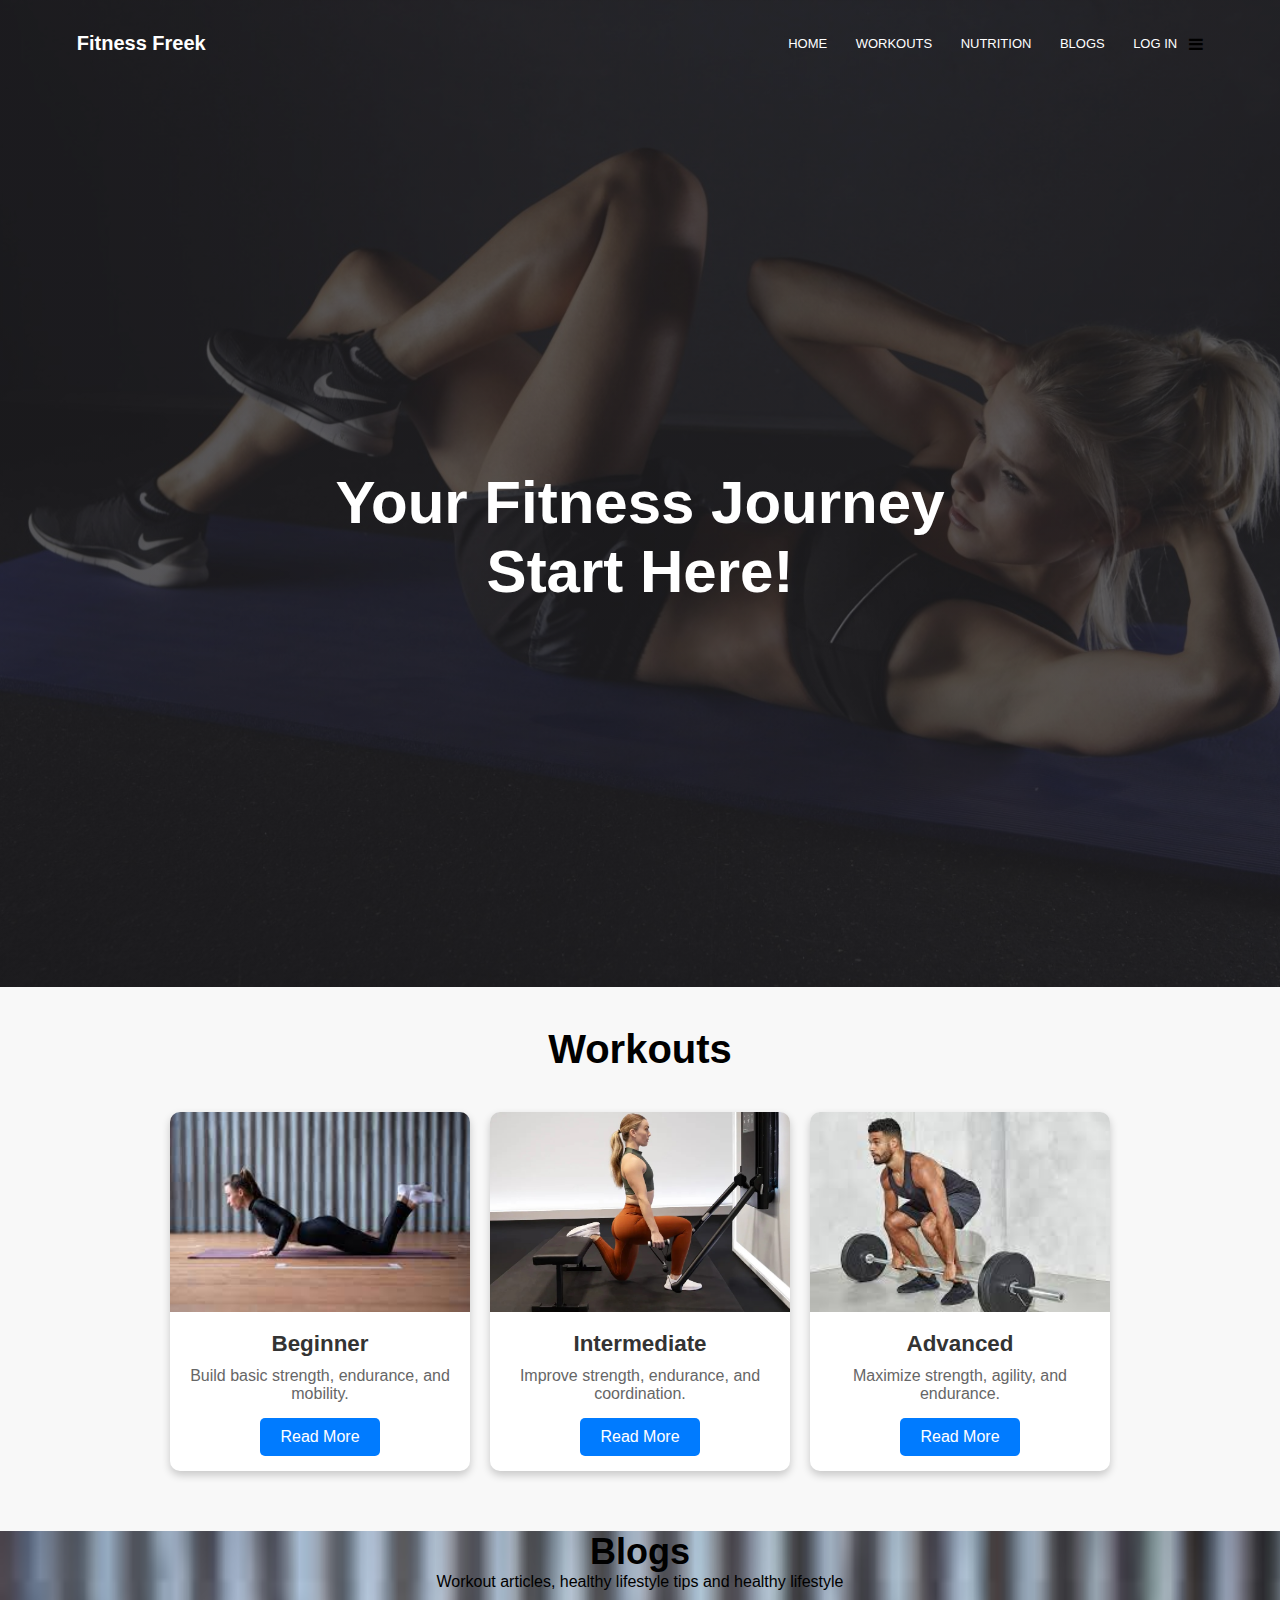
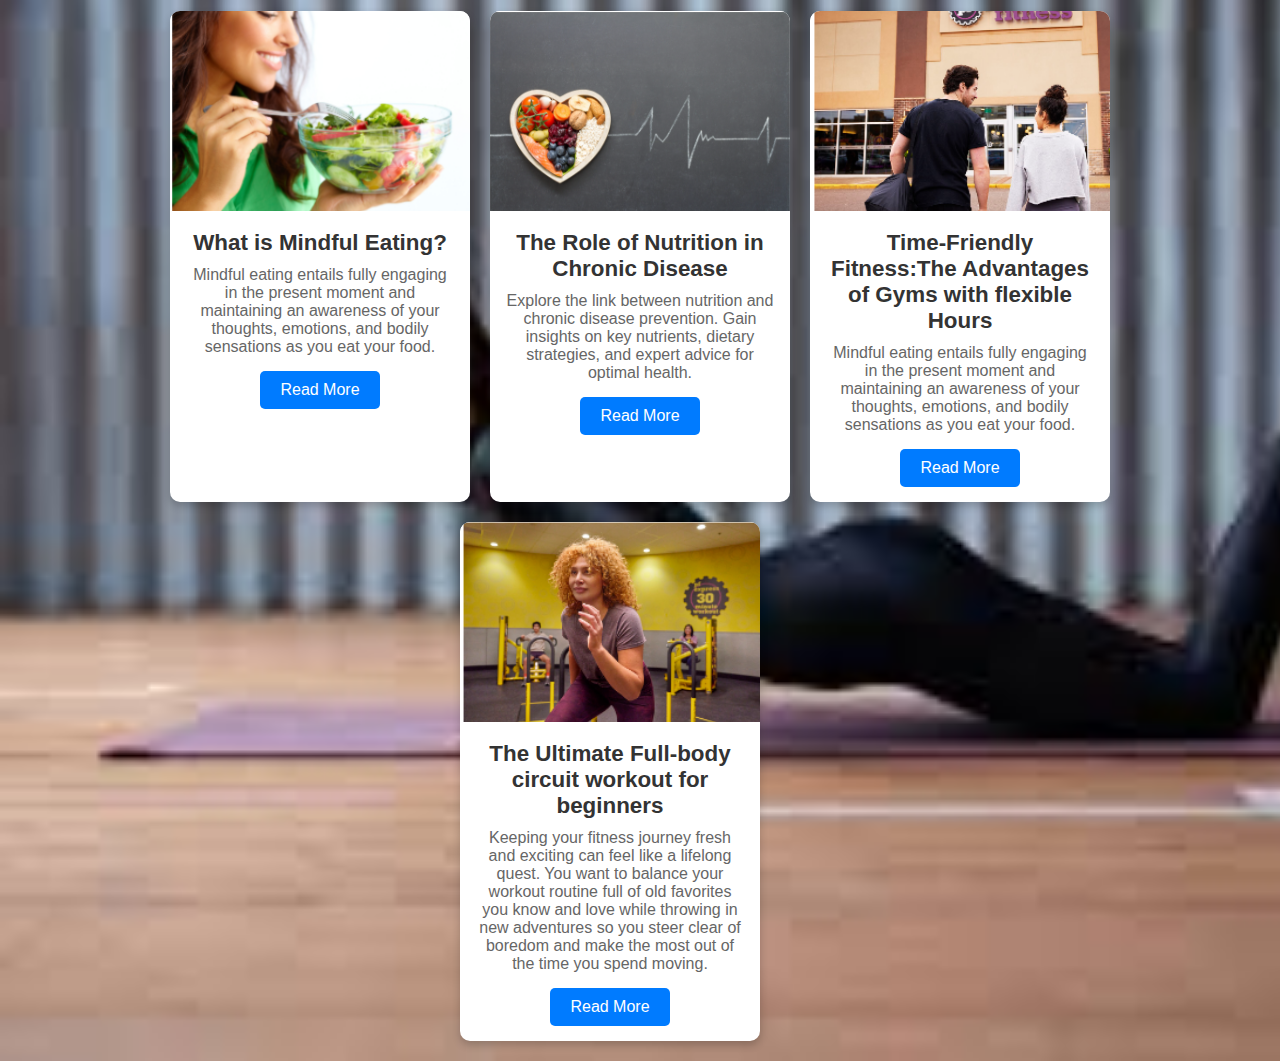
==== index.html @ eb9d3318 "first commit" ====
<!DOCTYPE html>
<html lang="en">
<head>
    <meta charset="UTF-8">
    <meta name="viewport" content="width=device-width, initial-scale=1.0">
    <title>Navigation Bar</title>
    <link rel="stylesheet" href="styles.css">
    <link rel="stylesheet" href="https://cdnjs.cloudflare.com/ajax/libs/font-awesome/6.4.2/css/all.min.css">
    <link rel="https://cdn.jsdelivr.net/npm/@fortawesome/fontawesome-free@6.6.0/css/fontawesome.min.css"></link>
    <link rel="stylesheet" href="https://stackpath.bootstrapcdn.com/font-awesome/4.7.0/css/font-awesome.min.css">
</head>
<body>
  <section class="header">
    <nav>
      <div class="logo">
        <a href="#">Fitness Freek</a>
      </div>
      <div class="nav-links" id="navLinks">
        <i class="fa fa-times" onclick="hideMenu()"></i>
        <ul>
          <li><a href="#">HOME</a></li>
          <li><a href="#">WORKOUTS</a></li>
          <li><a href="#">NUTRITION</a></li>    
          <li><a href="#">BLOGS</a></li>
          <li><a href="#">LOG IN</a></li>
        </ul>
      </div>
      <i class="fa fa-bars" onclick="showMenu()"></i>
    </nav>
 
  <div class="text-box">
    <h1>Your Fitness Journey<br>Start Here!</h1>
  </div>
</section>


<!-- Workout -->
<section class="title">
  <h1>Workouts</h1>
  <div class="row">
    
    <div class="card">
      <img src="Images/bb.jpg" alt="Beginner Workout">
      <div class="card-content">
        <h4>Beginner</h4>
        <p>Build basic strength, endurance, and mobility.</p>
        <a href="#" class="btn">Read More</a>
      </div>
    </div>

    <div class="card">
      <img src="Images/nbb.jpg" alt="Intermediate Workout">
      <div class="card-content">
        <h4>Intermediate</h4>
        <p>Improve strength, endurance, and coordination.</p>
        <a href="#" class="btn">Read More</a>
      </div>
    </div>

    <div class="card">
      <img src="Images/bb3.jpg" alt="Advanced Workout">
      <div class="card-content">
        <h4>Advanced</h4>
        <p>Maximize strength, agility, and endurance.</p>
        <a href="#" class="btn">Read More</a>
      </div>
    </div>

  </div>
</section>

<!-- <section class="nutrition">
  <div class="row1">
    <div class="col1">
      <h1>Nutrition</h1><br>
      <p>Nutrition Suggestions as per your workouts</p>
    </div>
  </div>
<div class="dietch">
  <p>Fitness Nutrition Plans</p><br>
  <h1>let's get fit and healthy together</h1>

</div>
</section> -->



<section class="blog">
  <div class="row2">
    <div class="col2">
      <h1>Blogs</h1>
      <p>Workout articles, healthy lifestyle tips and healthy lifestyle</p>
    </div>
  </div>
  <div class="row">
    
    <div class="card">
      <img src="Images/bbg1.PNG" alt="">
      <div class="card-content">
        <h4>What is Mindful Eating?</h4>
        <p>Mindful eating entails fully engaging in the present moment and maintaining an awareness of your thoughts, emotions, and bodily sensations as you eat your food.</p>
        <a href="#" class="btn">Read More</a>
      </div>
    </div>
    
      <div class="card">
        <img src="Images/bbg2.PNG" alt="">
        <div class="card-content">
          <h4>The Role of Nutrition in Chronic Disease</h4>
          <p>Explore the link between nutrition and chronic disease prevention. Gain insights on key nutrients, dietary strategies, and expert advice for optimal health.</p>
          <a href="#" class="btn">Read More</a>
        </div>
      </div>

    
        <div class="card">
          <img src="Images/bbg3.PNG" alt="">
          <div class="card-content">
            <h4>Time-Friendly Fitness:The Advantages of Gyms with flexible Hours</h4>
            <p>Mindful eating entails fully engaging in the present moment and maintaining an awareness of your thoughts, emotions, and bodily sensations as you eat your food.</p>
            <a href="#" class="btn">Read More</a>
          </div>
        </div>
       
          <div class="card">
            <img src="Images/bbg4.PNG" alt="">
            <div class="card-content">
              <h4>The Ultimate Full-body circuit workout for beginners</h4>
              <p>Keeping your fitness journey fresh and exciting can feel like a lifelong quest. You want to balance your workout routine full of old favorites you know and love while throwing in new adventures so you steer clear of boredom and make the most out of the time you spend moving.</p>
              <a href="#" class="btn">Read More</a>
            </div>
          </div>
          <div class="row">
    
            <!-- <div class="card">
              <img src="Images/bbg1.PNG" alt="">
              <div class="card-content">
                <h4>What is Mindful Eating?</h4>
                <p>Mindful eating entails fully engaging in the present moment and maintaining an awareness of your thoughts, emotions, and bodily sensations as you eat your food.</p>
                <a href="#" class="btn">Read More</a>
              </div>
            </div>
            <div class="row">
    
              <div class="card">
                <img src="Images/bbg1.PNG" alt="">
                <div class="card-content">
                  <h4>What is Mindful Eating?</h4>
                  <p>Mindful eating entails fully engaging in the present moment and maintaining an awareness of your thoughts, emotions, and bodily sensations as you eat your food.</p>
                  <a href="#" class="btn">Read More</a>
                </div>
              </div>
              <div class="row">
    
                <div class="card">
                  <img src="Images/bbg1.PNG" alt="">
                  <div class="card-content">
                    <h4>What is Mindful Eating?</h4>
                    <p>Mindful eating entails fully engaging in the present moment and maintaining an awareness of your thoughts, emotions, and bodily sensations as you eat your food.</p>
                    <a href="#" class="btn">Read More</a>
                  </div>
                </div> -->


</section>

<script>
  var navLinks= document.getElementById("navLinks");
  function showMenu()
  {
    navLinks.style.right="0";

  }
  function hideMenu()
  {
    navLinks.style.right="-200px";
    
  }
</script>
</body>
</html>
---- styles.css ----
* {
  margin: 0;
  padding: 0;
  box-sizing: border-box;
  
}

.header {
  min-height: 100vh;
  width: 100%;
  background-image: linear-gradient(rgba(36, 35, 39, 0.7), rgba(36, 35, 39, 0.7)), url("fitness.jpg");
  background-position: center;
  background-size: cover;
  position: relative;
}

nav {
  display: flex;
  padding: 2% 6%;
  justify-content: space-between;
  align-items: center;
}

.nav-img {
  width: 150px;
}

.nav-links {
  flex: 1;
  text-align: right;
  transition:1s;
}

.nav-links ul {
  list-style: none;
}

.nav-links ul li {
  display: inline-block;
  padding: 8px 12px;
  position: relative;
}

.nav-links ul li a {
  color: #fff;
  text-decoration: none;
  font-size: 13px;
}
.nav-links ul li::after{
  content: '';
  width:0%;
  height:2px;
  background: #fff;
  display: block;
  margin:auto;
  transition:0.5s;

}
.nav-links ul li:hover::after{
  width:100%;
  transition:0.5s;
}

nav .logo a {
  color: #fff;
  text-decoration: none;
  font-size: 20px;
  font-weight: bold;
}
.text-box {
  display: flex;
  flex-direction: column;
  justify-content: center;
  align-items: center;
  height: 100vh; /* Full viewport height */
  color: #fff;
  text-align: center;
}

.text-box h1 {
  font-size: 60px;
}

.nav-links .fa-times {
  display: none;
}
.nav-links .fa-bars {
  display: none;
}
/* workouts */
.title{
  width:80%;
  margin:auto;
  text-align:center;
  padding-top:100px;

}

h1{
  font-size:36px;
  font-weight: 600;
}
/* General Styling */
body {
  font-family: Arial, sans-serif;
  margin: 0;
  padding: 0;
  background-color: #f8f8f8;
}

/* Title Section */
.title {
  text-align: center;
  padding: 40px 20px;
  /* background: linear-gradient(to right, #007bff, #00c6ff); */
  color:black;
}

.title h1 {
  font-size: 2.5rem;
  margin-bottom: 20px;
}

/* Workout Cards Row */
.row {
  display: flex;
  justify-content: center;
  gap: 20px;
  flex-wrap: wrap;
  padding: 20px;
}

/* Individual Card Styling */
.card {
  background: white;
  border-radius: 10px;
  overflow: hidden;
  width: 300px;
  box-shadow: 0 4px 8px rgba(0, 0, 0, 0.2);
  transition: transform 0.3s ease-in-out;
}

.card:hover {
  transform: scale(1.05);
}

.card img {
  width: 100%;
  height: 200px;
  object-fit: cover;
}

.card-content {
  padding: 15px;
  text-align: center;
}

.card-content h4 {
  font-size: 1.4rem;
  margin-bottom: 10px;
  color: #333;
}

.card-content p {
  font-size: 1rem;
  color: #666;
  margin-bottom: 15px;
}

/* Button Styling */
.btn {
  display: inline-block;
  padding: 10px 20px;
  background: #007bff;
  color: white;
  text-decoration: none;
  border-radius: 5px;
  font-size: 1rem;
  transition: background 0.3s ease;
}

.btn:hover {
  background: #0056b3;
}


.nutrition {
  text-align: center; /* Centers all text inside */
}

.v {
  display: flex;
  justify-content: center; /* Centers horizontally */
  align-items: center; /* Centers vertically if needed */
  flex-direction: column; /* Ensures text appears in the next line */
}
.blog{
  text-align:center;
  background-image:url("Images/bb.jpg");
  background-size: cover;
}



@media(max-width:700px)
{
  .text-box h1 {
    font-size: 25px;
  }
  .nav-links ul li{
    display: block;
  }
  .nav-links{
    position: absolute;
    background: #383434;
    height:100vh;
    width:200px;
    top:0;
    right:-200px;
    text-align:left;
    z-index: 2;
  }
    nav .fa {
      display: block;
      color:#fff;
      margin:10px;
      font-size:22px;
      cursor:pointer;
    }
    .nav-links ul{
      padding: 30px;
    }

  .fa-times {
    color: #fff;
    font-size: 22px;
    cursor: pointer;
    position: absolute;
    right: 20px;
    top: 20px;
    z-index: 3;
}

.nav-links .fa-times {
    display: block;
}
}
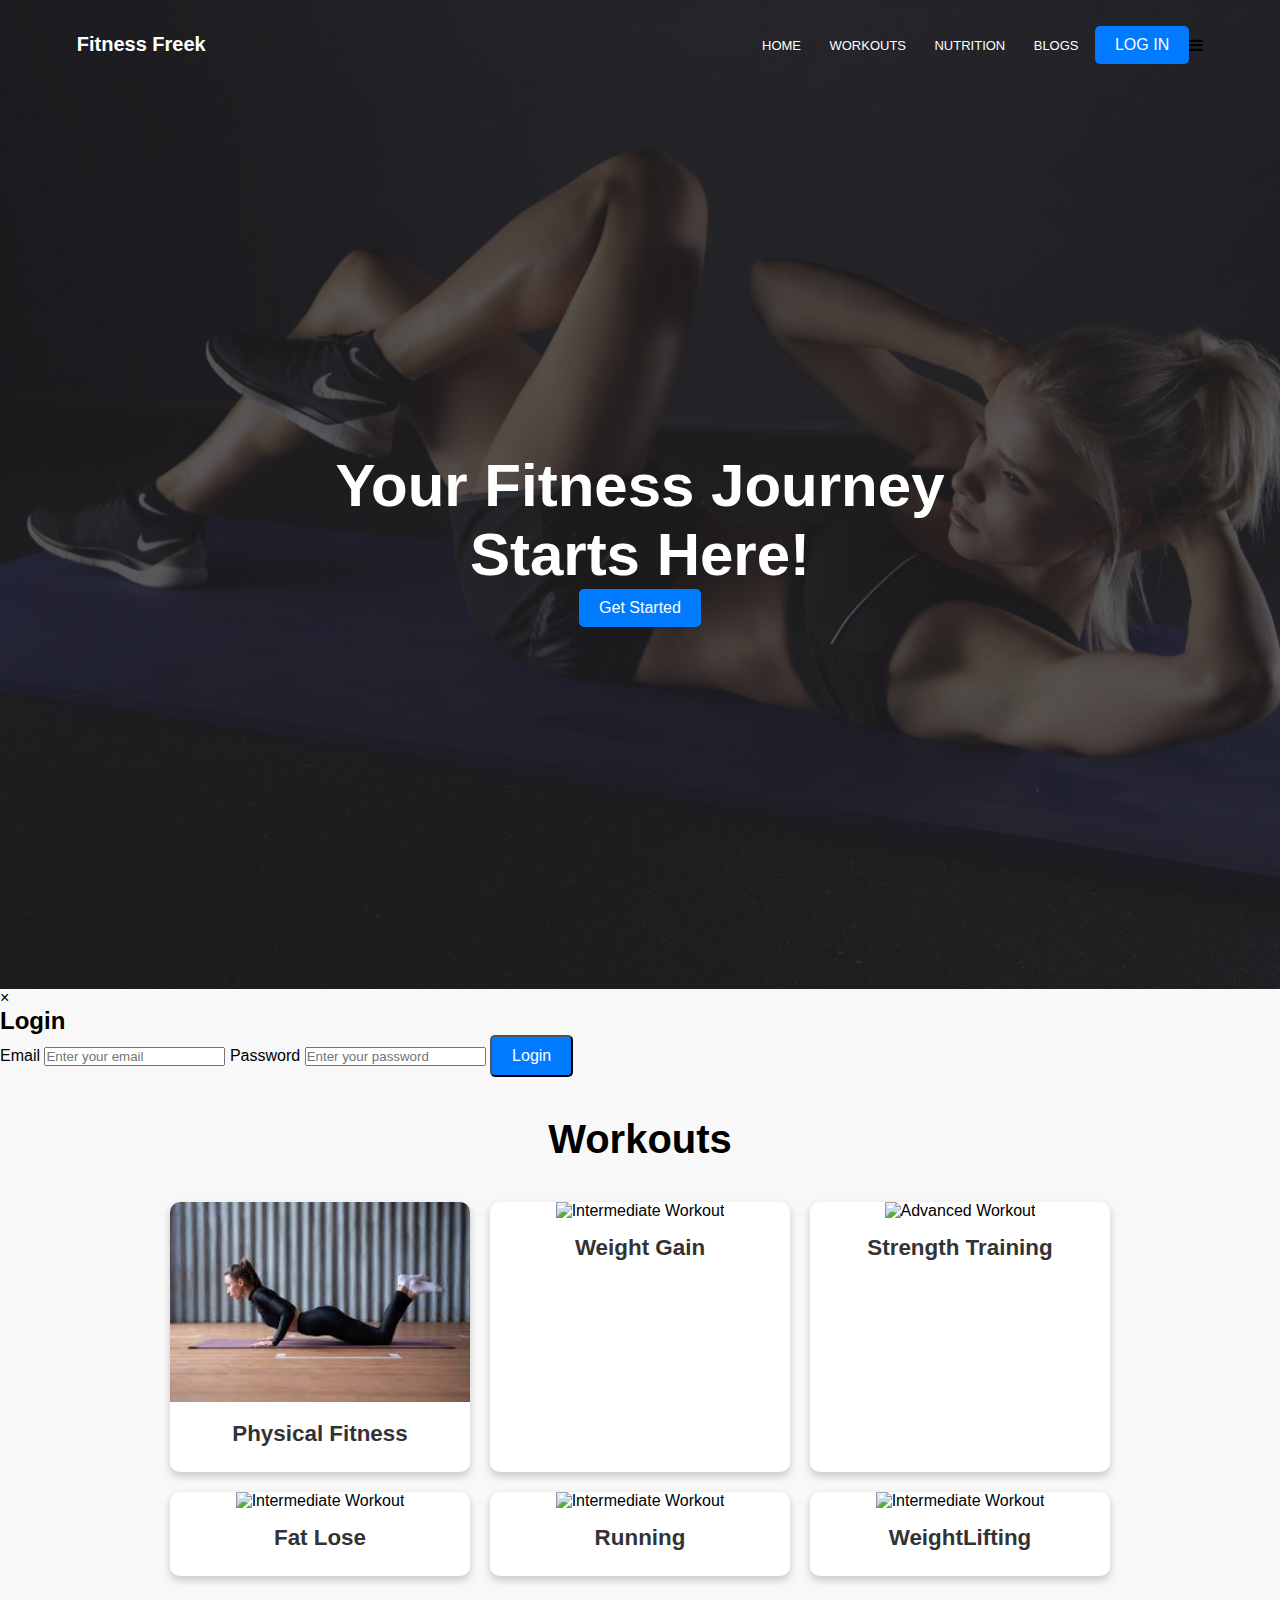
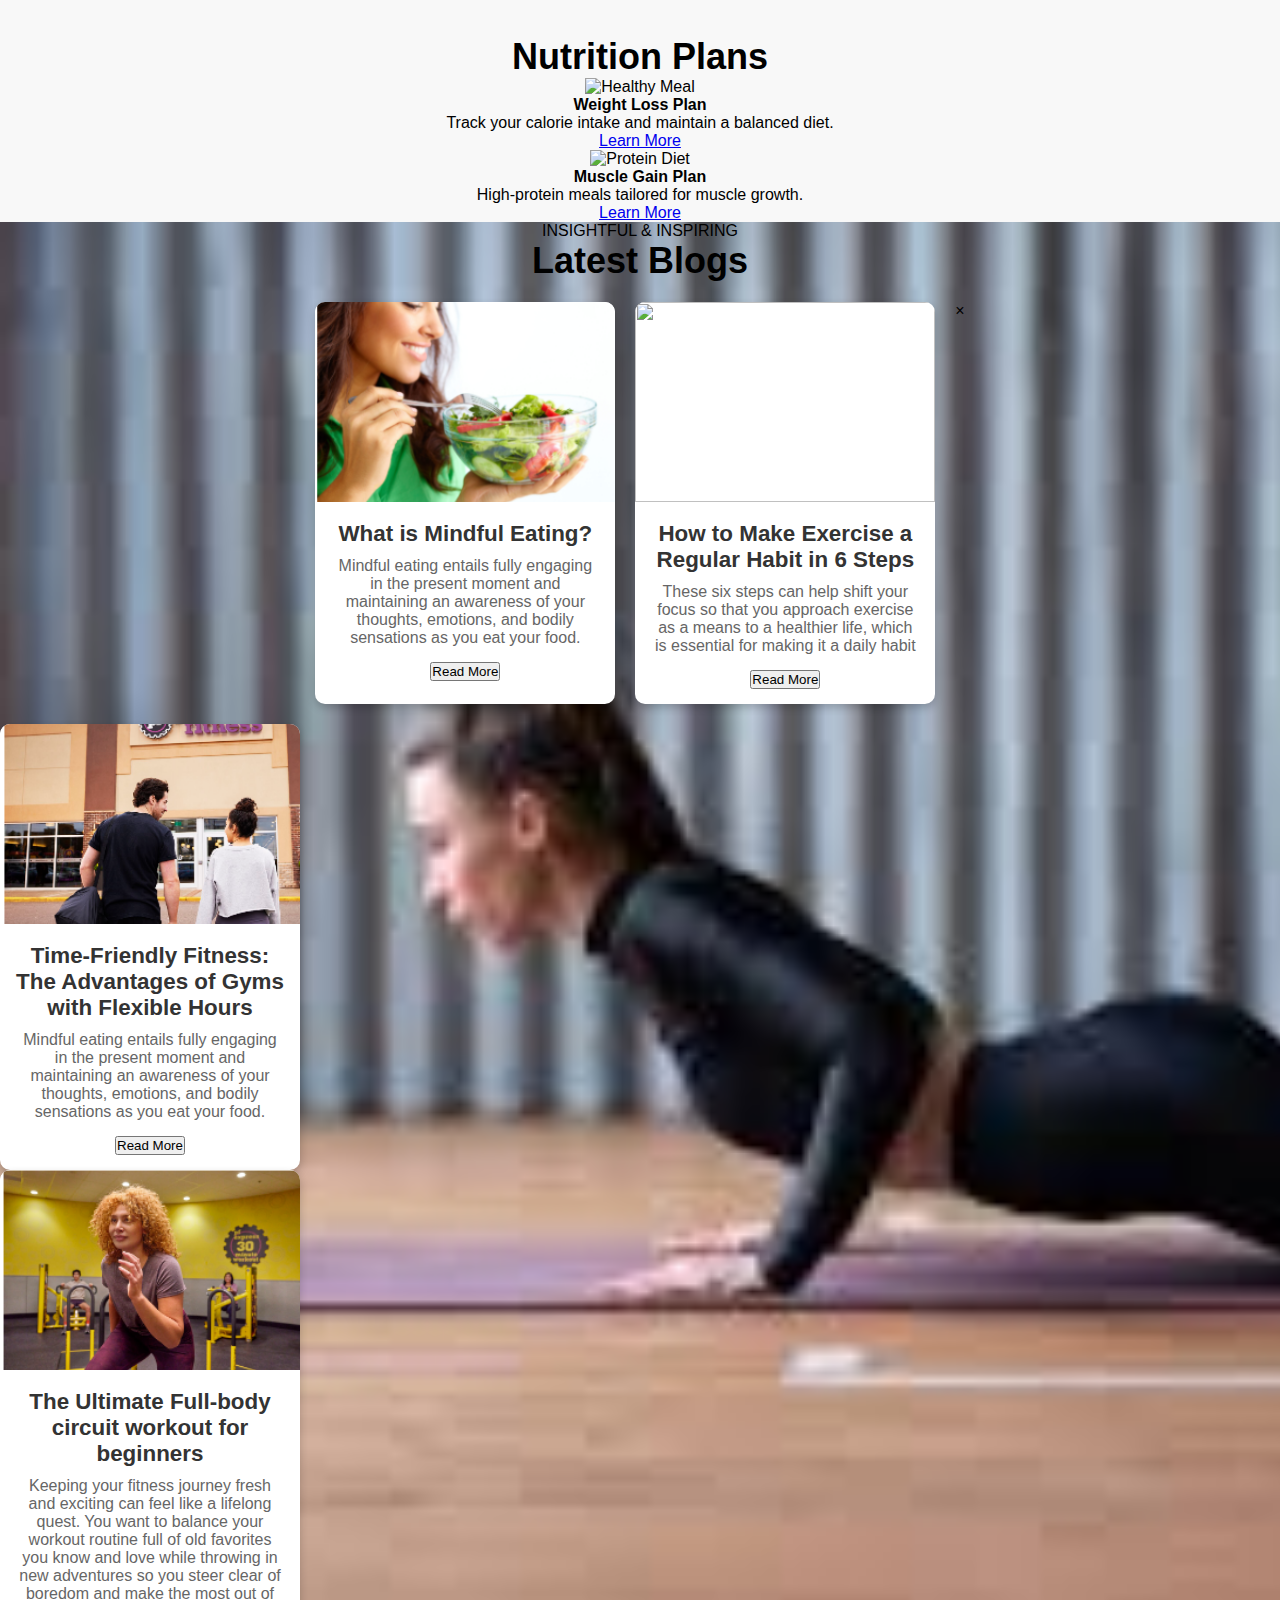
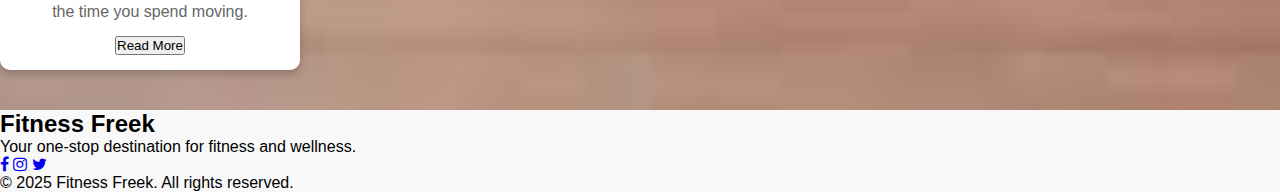
==== commit f7a2f62b: "Update index.html" ====
--- a/index.html
+++ b/index.html
@@ -3,8 +3,9 @@
 <head>
     <meta charset="UTF-8">
     <meta name="viewport" content="width=device-width, initial-scale=1.0">
-    <title>Navigation Bar</title>
+    <title>Fitness Freak</title>
     <link rel="stylesheet" href="styles.css">
+    <script src="myscripts.js"></script>
     <link rel="stylesheet" href="https://cdnjs.cloudflare.com/ajax/libs/font-awesome/6.4.2/css/all.min.css">
     <link rel="https://cdn.jsdelivr.net/npm/@fortawesome/fontawesome-free@6.6.0/css/fontawesome.min.css"></link>
     <link rel="stylesheet" href="https://stackpath.bootstrapcdn.com/font-awesome/4.7.0/css/font-awesome.min.css">
@@ -18,164 +19,273 @@
       <div class="nav-links" id="navLinks">
         <i class="fa fa-times" onclick="hideMenu()"></i>
         <ul>
-          <li><a href="#">HOME</a></li>
+          <li><a href="#">HOME</a></li> 
           <li><a href="#">WORKOUTS</a></li>
           <li><a href="#">NUTRITION</a></li>    
           <li><a href="#">BLOGS</a></li>
-          <li><a href="#">LOG IN</a></li>
+          <a href="#" class="btn" onclick="showLoginForm()">LOG IN</a>
         </ul>
       </div>
       <i class="fa fa-bars" onclick="showMenu()"></i>
     </nav>
- 
-  <div class="text-box">
-    <h1>Your Fitness Journey<br>Start Here!</h1>
-  </div>
-</section>
+    <div class="text-box">
+      <h1>Your Fitness Journey<br>Starts Here!</h1>
+      <a href="#" class="btn" onclick="showLoginForm()">Get Started</a>
+    </div>
+  </section>
+
+  <!-- Login Form (Initially Hidden) -->
+  <div id="loginForm" class="login-form">
+      <div class="login-container">
+          <span class="close-btn" onclick="closeLoginForm()">&times;</span>
+          <h2>Login</h2>
+          <form>
+              <label for="email">Email</label>
+              <input type="email" id="email" placeholder="Enter your email" required>
+              
+              <label for="password">Password</label>
+              <input type="password" id="password" placeholder="Enter your password" required>
+              
+              <button type="submit" class="btn">Login</button>
+          </form>
+      </div>
+  </div>
+
+  <script>
+    // Show Login Form
+    function showLoginForm() {
+        document.getElementById("loginForm").style.display = "flex";
+    }
+
+    // Close Login Form
+    function closeLoginForm() {
+        document.getElementById("loginForm").style.display = "none";
+    }
+  </script>
+
+<script>
+  var navLinks = document.getElementById("navLinks");
+
+  function showMenu() {
+      navLinks.style.right = "0";
+  }
+
+  function hideMenu() {
+      navLinks.style.right = "-200px";
+  }
+</script>
+
+
 
 
 <!-- Workout -->
 <section class="title">
+  <div class="coll">
   <h1>Workouts</h1>
+</div>
   <div class="row">
     
     <div class="card">
       <img src="Images/bb.jpg" alt="Beginner Workout">
       <div class="card-content">
-        <h4>Beginner</h4>
-        <p>Build basic strength, endurance, and mobility.</p>
-        <a href="#" class="btn">Read More</a>
-      </div>
-    </div>
-
-    <div class="card">
-      <img src="Images/nbb.jpg" alt="Intermediate Workout">
-      <div class="card-content">
-        <h4>Intermediate</h4>
-        <p>Improve strength, endurance, and coordination.</p>
-        <a href="#" class="btn">Read More</a>
-      </div>
-    </div>
-
-    <div class="card">
-      <img src="Images/bb3.jpg" alt="Advanced Workout">
-      <div class="card-content">
-        <h4>Advanced</h4>
-        <p>Maximize strength, agility, and endurance.</p>
-        <a href="#" class="btn">Read More</a>
+        <h4>Physical Fitness</h4>
+   <!-- <p>Build basic strength, endurance, and mobility.</p> -->
+        <!-- <a href="#" class="btn">Read More</a> -->
+      </div>
+    </div>
+
+    <div class="card">
+      <img src="Images/gn.jpg" alt="Intermediate Workout">
+      <div class="card-content">
+        <h4>Weight Gain</h4>
+      </div>
+    </div>
+
+    <div class="card">
+      <img src="Images/str.jpg" alt="Advanced Workout">
+      <div class="card-content">
+        <h4>Strength Training</h4>
+       
+      </div>
+    </div>
+    <div class="card">
+      <img src="Images/loos.jpg" alt="Intermediate Workout">
+      <div class="card-content">
+        <h4>Fat Lose</h4>
+        
+      </div>
+    </div>
+    <div class="card">
+      <img src="Images/runn.jpg" alt="Intermediate Workout">
+      <div class="card-content">
+        <h4>Running</h4>
+       
+      </div>
+    </div>
+    <div class="card">
+      <img src="Images/wht.jpg" alt="Intermediate Workout">
+      <div class="card-content">
+        <h4>WeightLifting</h4>
       </div>
     </div>
 
   </div>
 </section>
-
-<!-- <section class="nutrition">
-  <div class="row1">
-    <div class="col1">
-      <h1>Nutrition</h1><br>
-      <p>Nutrition Suggestions as per your workouts</p>
-    </div>
-  </div>
-<div class="dietch">
-  <p>Fitness Nutrition Plans</p><br>
-  <h1>let's get fit and healthy together</h1>
-
-</div>
-</section> -->
-
-
-
+<!-- Nutrition -->
+<section class="nutrition">
+  <h1>Nutrition Plans</h1>
+  <div class="nutrition-content">
+      <div class="nutrition-card">
+          <img src="Images/kkt.webp" alt="Healthy Meal">
+          <div class="nutrition-card-content">
+              <h4>Weight Loss Plan</h4>
+              <p>Track your calorie intake and maintain a balanced diet.</p>
+              <a href="#" class="nutrition-btn">Learn More</a>
+          </div>
+      </div>
+
+      <div class="nutrition-card">
+          <img src="Images/proy.jpg" alt="Protein Diet">
+          <div class="nutrition-card-content">
+              <h4>Muscle Gain Plan</h4>
+              <p>High-protein meals tailored for muscle growth.</p>
+              <a href="#" class="nutrition-btn">Learn More</a>
+          </div>
+      </div>
+  </div>
+</section>
+
+
+<!-- Blogs -->
 <section class="blog">
   <div class="row2">
     <div class="col2">
-      <h1>Blogs</h1>
-      <p>Workout articles, healthy lifestyle tips and healthy lifestyle</p>
+      <p>INSIGHTFUL & INSPIRING</p>
+      <h1> Latest Blogs</h1>
+     
     </div>
   </div>
   <div class="row">
     
-    <div class="card">
-      <img src="Images/bbg1.PNG" alt="">
-      <div class="card-content">
-        <h4>What is Mindful Eating?</h4>
-        <p>Mindful eating entails fully engaging in the present moment and maintaining an awareness of your thoughts, emotions, and bodily sensations as you eat your food.</p>
-        <a href="#" class="btn">Read More</a>
-      </div>
-    </div>
-    
-      <div class="card">
-        <img src="Images/bbg2.PNG" alt="">
-        <div class="card-content">
-          <h4>The Role of Nutrition in Chronic Disease</h4>
-          <p>Explore the link between nutrition and chronic disease prevention. Gain insights on key nutrients, dietary strategies, and expert advice for optimal health.</p>
-          <a href="#" class="btn">Read More</a>
-        </div>
-      </div>
-
-    
-        <div class="card">
-          <img src="Images/bbg3.PNG" alt="">
-          <div class="card-content">
-            <h4>Time-Friendly Fitness:The Advantages of Gyms with flexible Hours</h4>
-            <p>Mindful eating entails fully engaging in the present moment and maintaining an awareness of your thoughts, emotions, and bodily sensations as you eat your food.</p>
-            <a href="#" class="btn">Read More</a>
-          </div>
-        </div>
+   <!-- Card Section -->
+<div class="card">
+  <img src="Images/bbg1.PNG" alt="">
+  <div class="card-content">
+    <h4>What is Mindful Eating?</h4>
+    <p>Mindful eating entails fully engaging in the present moment and maintaining an awareness of your thoughts, emotions, and bodily sensations as you eat your food.</p>
+    <button onclick="openForm('Mindful Eating ', 
+    `The primary distinction between mindful eating and dieting is that the former focuses on the quality of your eating experience, while the latter centers around restricting certain food groups or counting calories.
+
+    Mindful eating is not a custom weight loss plan; instead, it promotes a healthy and balanced relationship with food, free from guilt or deprivation.
+
+    Benefits of Mindful Eating:
+    - Improved digestion
+    - Better management of emotional eating
+    - Increased satisfaction from meals
+    - Reduced binge eating
+    - Improved weight management
+    - Enhanced mental and emotional well-being
+
+    By practicing mindful eating, you’ll be able to enjoy your food more and establish a nurturing, sustainable approach to nourishment.
+
+    Principles of Mindful Eating:
+    1. Cultivate the Right Space: Design a space that promotes relaxation and focus during mealtimes, such as setting the table with attractive dinnerware, lighting candles, or playing soft background music.
+    
+    2. Listen to Your Body: One of the core principles of mindful eating is tuning in to your body’s natural signals for hunger and satiety. By paying close attention to these cues, you can avoid overeating and develop a healthier relationship with food.
+    `)">
+      Read More
+    </button>  </div>
+</div>
+
+<!-- Another Card -->
+<!-- Card -->
+<div class="card">
+  <img src="Images/yuu.jpg" alt="">
+  <div class="card-content">
+    <h4>How to Make Exercise a Regular Habit in 6 Steps</h4>
+    <p>These six steps can help shift your focus so that you approach exercise as a means to a healthier life, which is essential for making it a daily habit</p>
+    <button onclick="openForm('6 Steps ', 
+    `1.Treat yourself: Give yourself a small nonfood-related reward after completing a workout, doing all of the workouts you scheduled for yourself in a week or when you hit a goal.
+    2.Schedule your workouts: If you live by your appointment calendar, it may sometimes feel as though your schedule takes over your life and limits the amount of time available for a workout.
+    3.Set a learning goal: There are two primary types of goals: outcome and learning. Outcome goals focus on the end result of performing a task, such as completing a marathon. Learning goals, however, focus on the process or steps required to achieve an outcome, such as learning how to exercise with a kettlebell.
+    4.Change your mindset: Refocus your outcome goals to focus on quality of life rather than trying to achieve some media-defined appearance. 
+    5.Develop a journaling practice: Use a journal to track your progress and record how you feel after you exercise. This doesn’t require lugging a journal with you to the gym for every workout—you could simply use the notes app on your phone to record a few brief statements about how the workout made you feel.
+    6.Find a workout buddy: Enlisting a friend or family member to be a workout partner can give you someone to exercise with, which helps the time pass more quickly.
+    `)">
+      Read More
+    </button>
+  </div>
+</div>
+
+
+<!-- Popup Form -->
+<div id="popupForm" class="form-popup">
+  <div class="form-container">
+    <span class="close-btn" onclick="closeForm()">&times;</span>
+    <h2 id="popup-title"></h2>
+    <p id="popup-description"></p>
+  </div>
+</div>
+</div>
+
+
+<div class="card">
+  <img src="Images/bbg3.PNG" alt="Fitness Gym">
+  <div class="card-content">
+    <h4>Time-Friendly Fitness: The Advantages of Gyms with Flexible Hours</h4>
+    <p>Mindful eating entails fully engaging in the present moment and maintaining an awareness of your thoughts, emotions, and bodily sensations as you eat your food.</p>
+    <button onclick="openForm(`Finding time for physical activity in today is fast-paced world can be challenging. We totally get it. Juggling work, childcare, and social obligations often leaves little room for regular exercise.
+
+    That is why finding a gym that can fit your busy schedule is so important when trying to make time to work out! Flexible-hour fitness centers provide the same benefits as traditional gyms but offer the freedom to work out whenever it suits your schedule.
+    
+    Joining a gym can create a lifestyle that works for you—making your needs a priority. Find a local club with flexible hours for all schedules.
+    
+    `)">
+      Read More
+    </button>
+  </div>
+</div>
+
+
+
+
        
           <div class="card">
             <img src="Images/bbg4.PNG" alt="">
             <div class="card-content">
               <h4>The Ultimate Full-body circuit workout for beginners</h4>
               <p>Keeping your fitness journey fresh and exciting can feel like a lifelong quest. You want to balance your workout routine full of old favorites you know and love while throwing in new adventures so you steer clear of boredom and make the most out of the time you spend moving.</p>
-              <a href="#" class="btn">Read More</a>
+              <button onclick="openForm(`Keeping your fitness journey fresh and exciting can feel like a lifelong quest. You want to balance your workout routine full of old favorites you know and love while throwing in new adventures so you steer clear of boredom and make the most out of the time you spend moving.
+              One of our favorite ways to bust out of a workout rut is by mixing in some circuit training. If you’re a beginner—or just looking to add something new to your routine—circuit workouts are a dynamic and efficient workout style that combines strength and cardio exercises, making it ideal for a lot of diverse groups. Read on to rediscover the forgotten fun of circuit workouts or learn about circuit training workouts for the first time.
+              `)">
+                Read More
+              </button>
+              
             </div>
           </div>
           <div class="row">
-    
-            <!-- <div class="card">
-              <img src="Images/bbg1.PNG" alt="">
-              <div class="card-content">
-                <h4>What is Mindful Eating?</h4>
-                <p>Mindful eating entails fully engaging in the present moment and maintaining an awareness of your thoughts, emotions, and bodily sensations as you eat your food.</p>
-                <a href="#" class="btn">Read More</a>
-              </div>
-            </div>
-            <div class="row">
-    
-              <div class="card">
-                <img src="Images/bbg1.PNG" alt="">
-                <div class="card-content">
-                  <h4>What is Mindful Eating?</h4>
-                  <p>Mindful eating entails fully engaging in the present moment and maintaining an awareness of your thoughts, emotions, and bodily sensations as you eat your food.</p>
-                  <a href="#" class="btn">Read More</a>
-                </div>
-              </div>
-              <div class="row">
-    
-                <div class="card">
-                  <img src="Images/bbg1.PNG" alt="">
-                  <div class="card-content">
-                    <h4>What is Mindful Eating?</h4>
-                    <p>Mindful eating entails fully engaging in the present moment and maintaining an awareness of your thoughts, emotions, and bodily sensations as you eat your food.</p>
-                    <a href="#" class="btn">Read More</a>
-                  </div>
-                </div> -->
-
 
 </section>
-
-<script>
-  var navLinks= document.getElementById("navLinks");
-  function showMenu()
-  {
-    navLinks.style.right="0";
-
-  }
-  function hideMenu()
-  {
-    navLinks.style.right="-200px";
-    
-  }
-</script>
+<!-- Footer Section -->
+<footer class="footer">
+  <div class="container">
+      <div class="footer-content">
+          <h2>Fitness Freek</h2>
+          <p>Your one-stop destination for fitness and wellness.</p>
+          <div class="social-icons">
+              <a href="#"><i class="fa fa-facebook"></i></a>
+              <a href="#"><i class="fa fa-instagram"></i></a>
+              <a href="#"><i class="fa fa-twitter"></i></a>
+          </div>
+      </div>
+      <div class="footer-links">
+          
+      </div>
+      <p class="copyright">&copy; 2025 Fitness Freek. All rights reserved.</p>
+  </div>
+</footer>
+
+
+
 </body>
 </html>
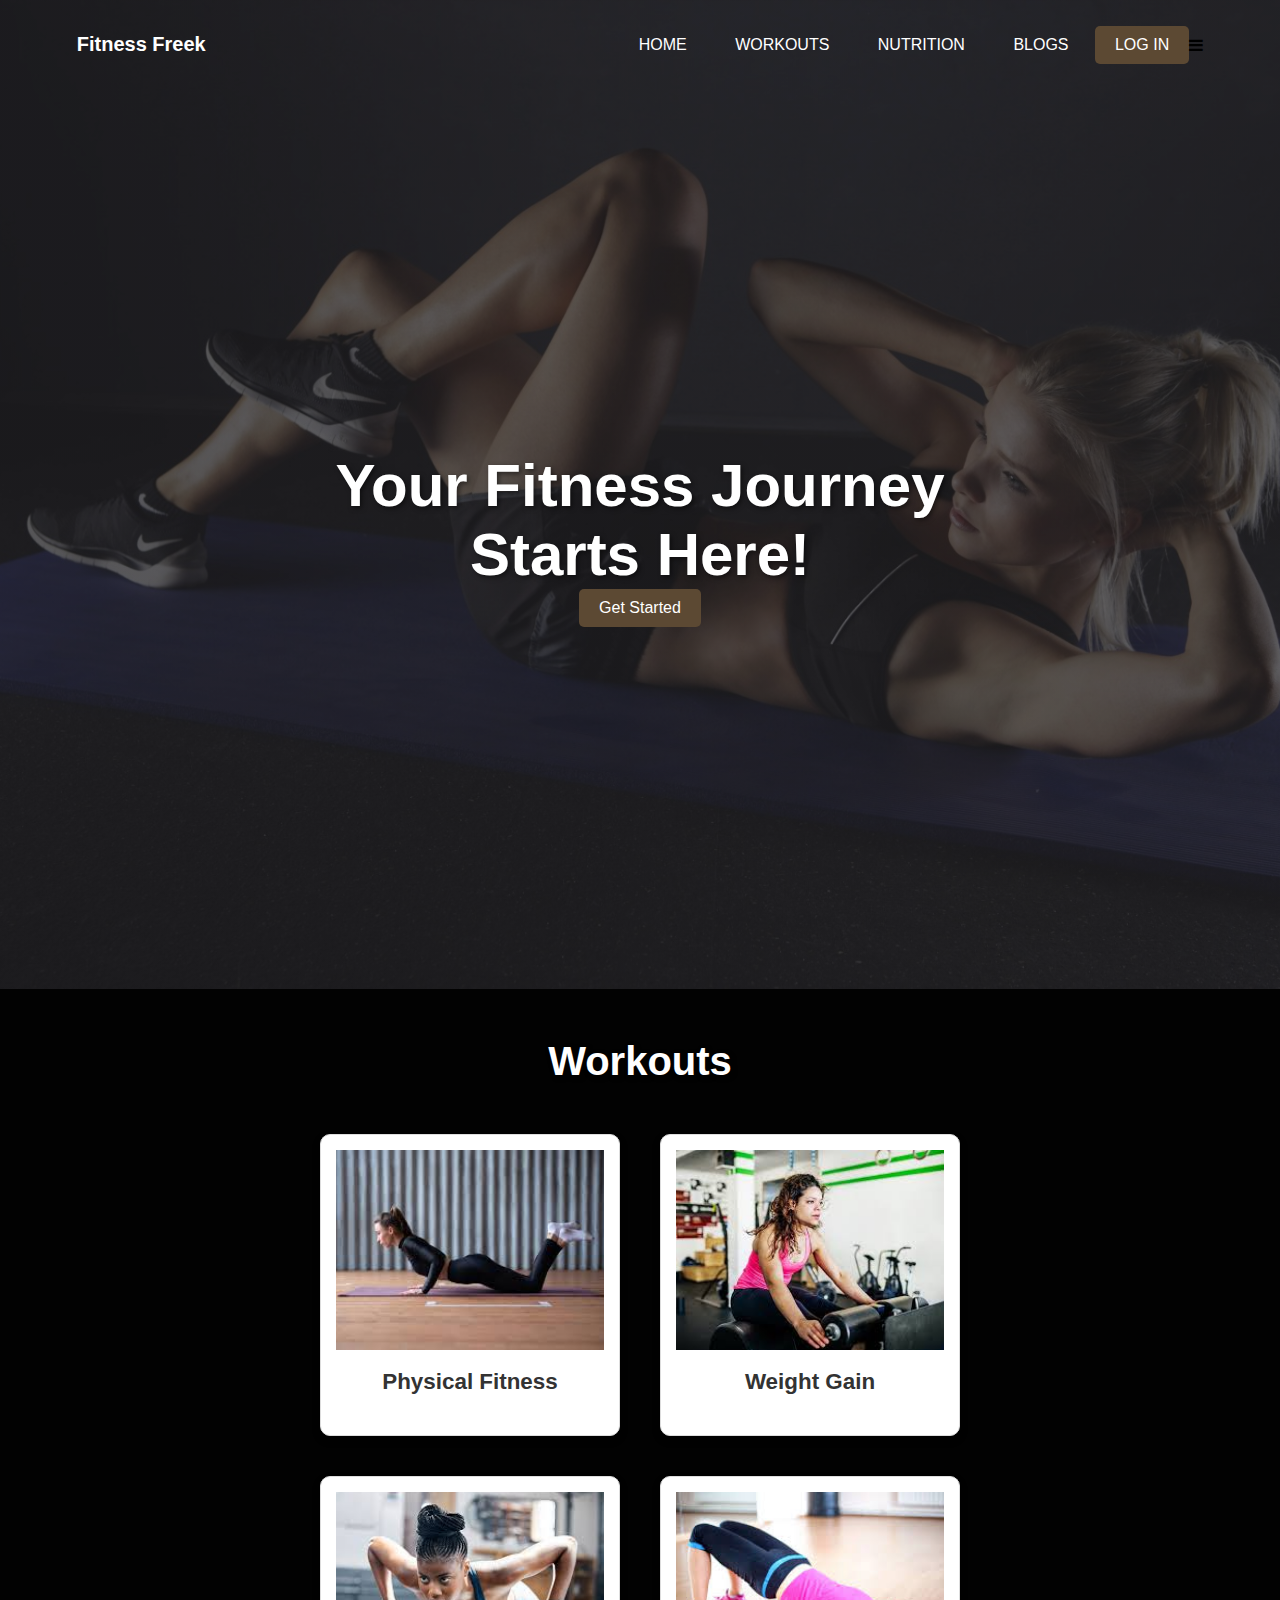
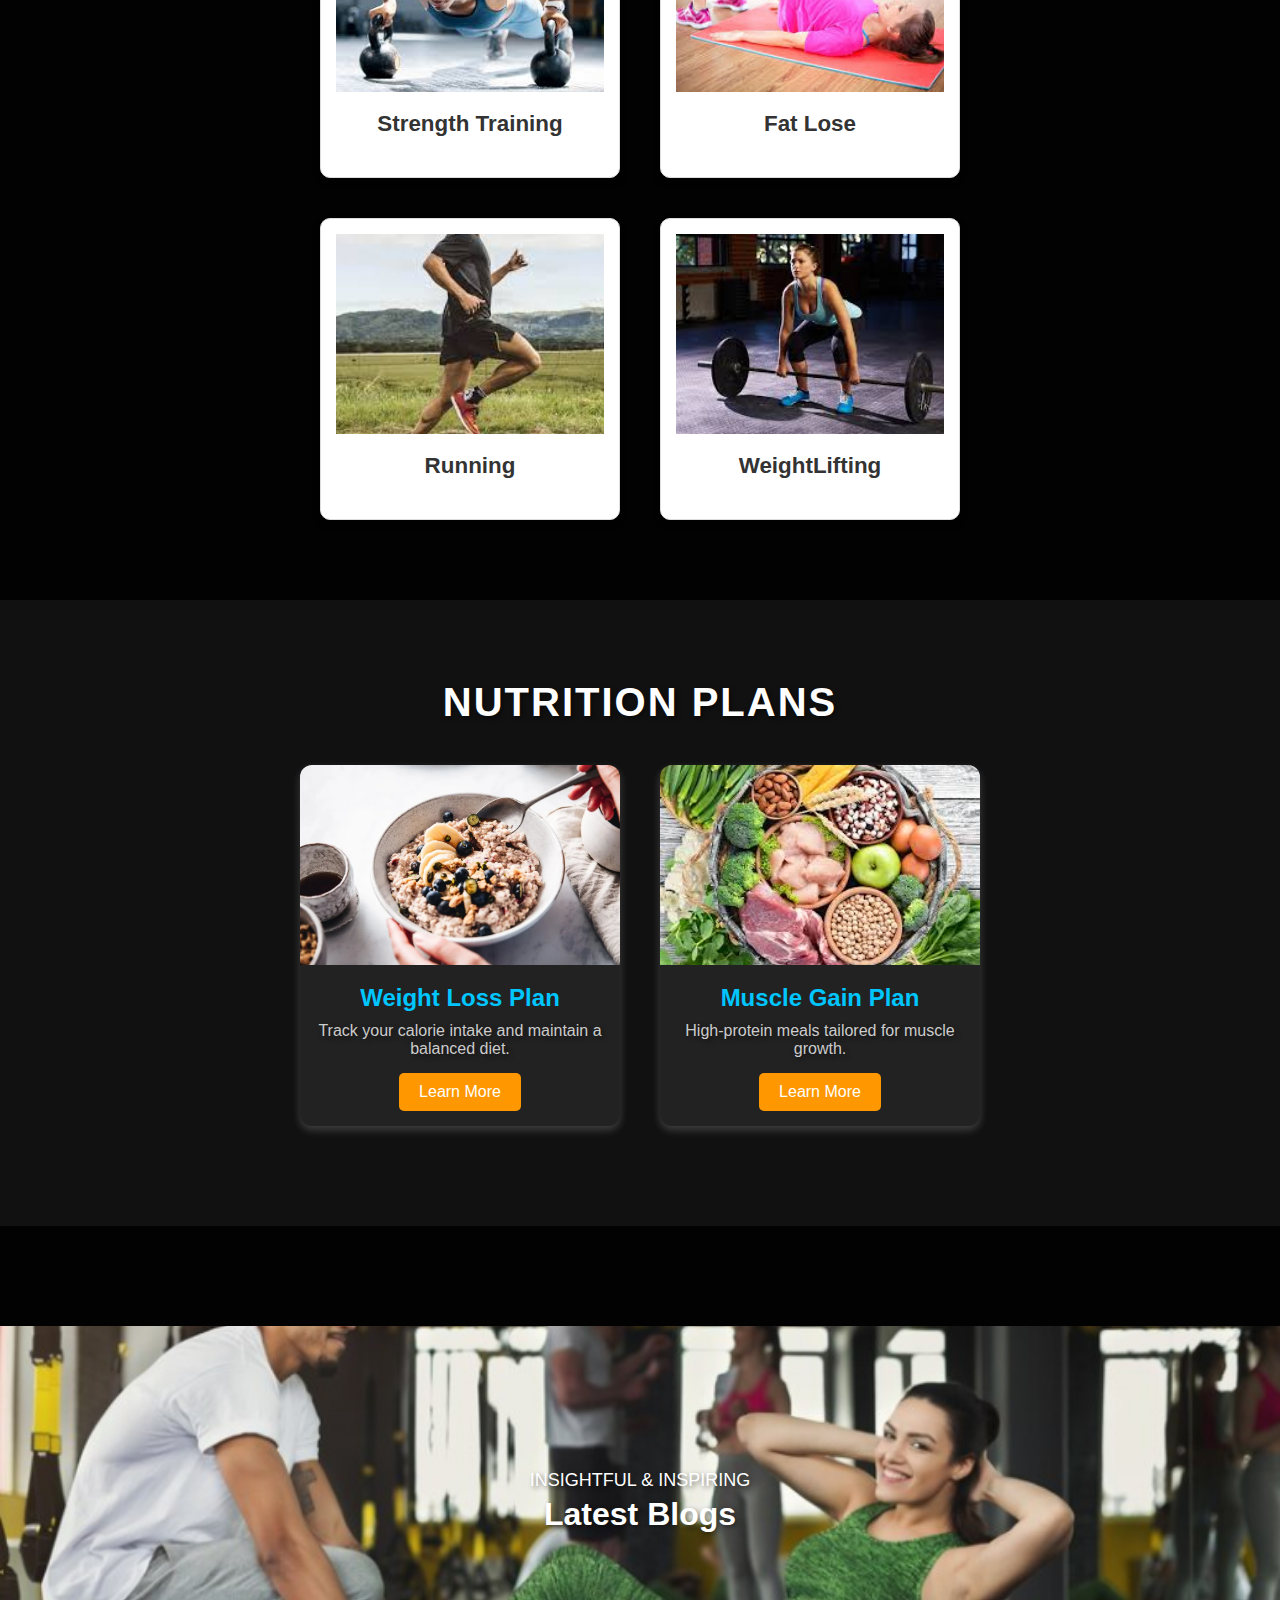
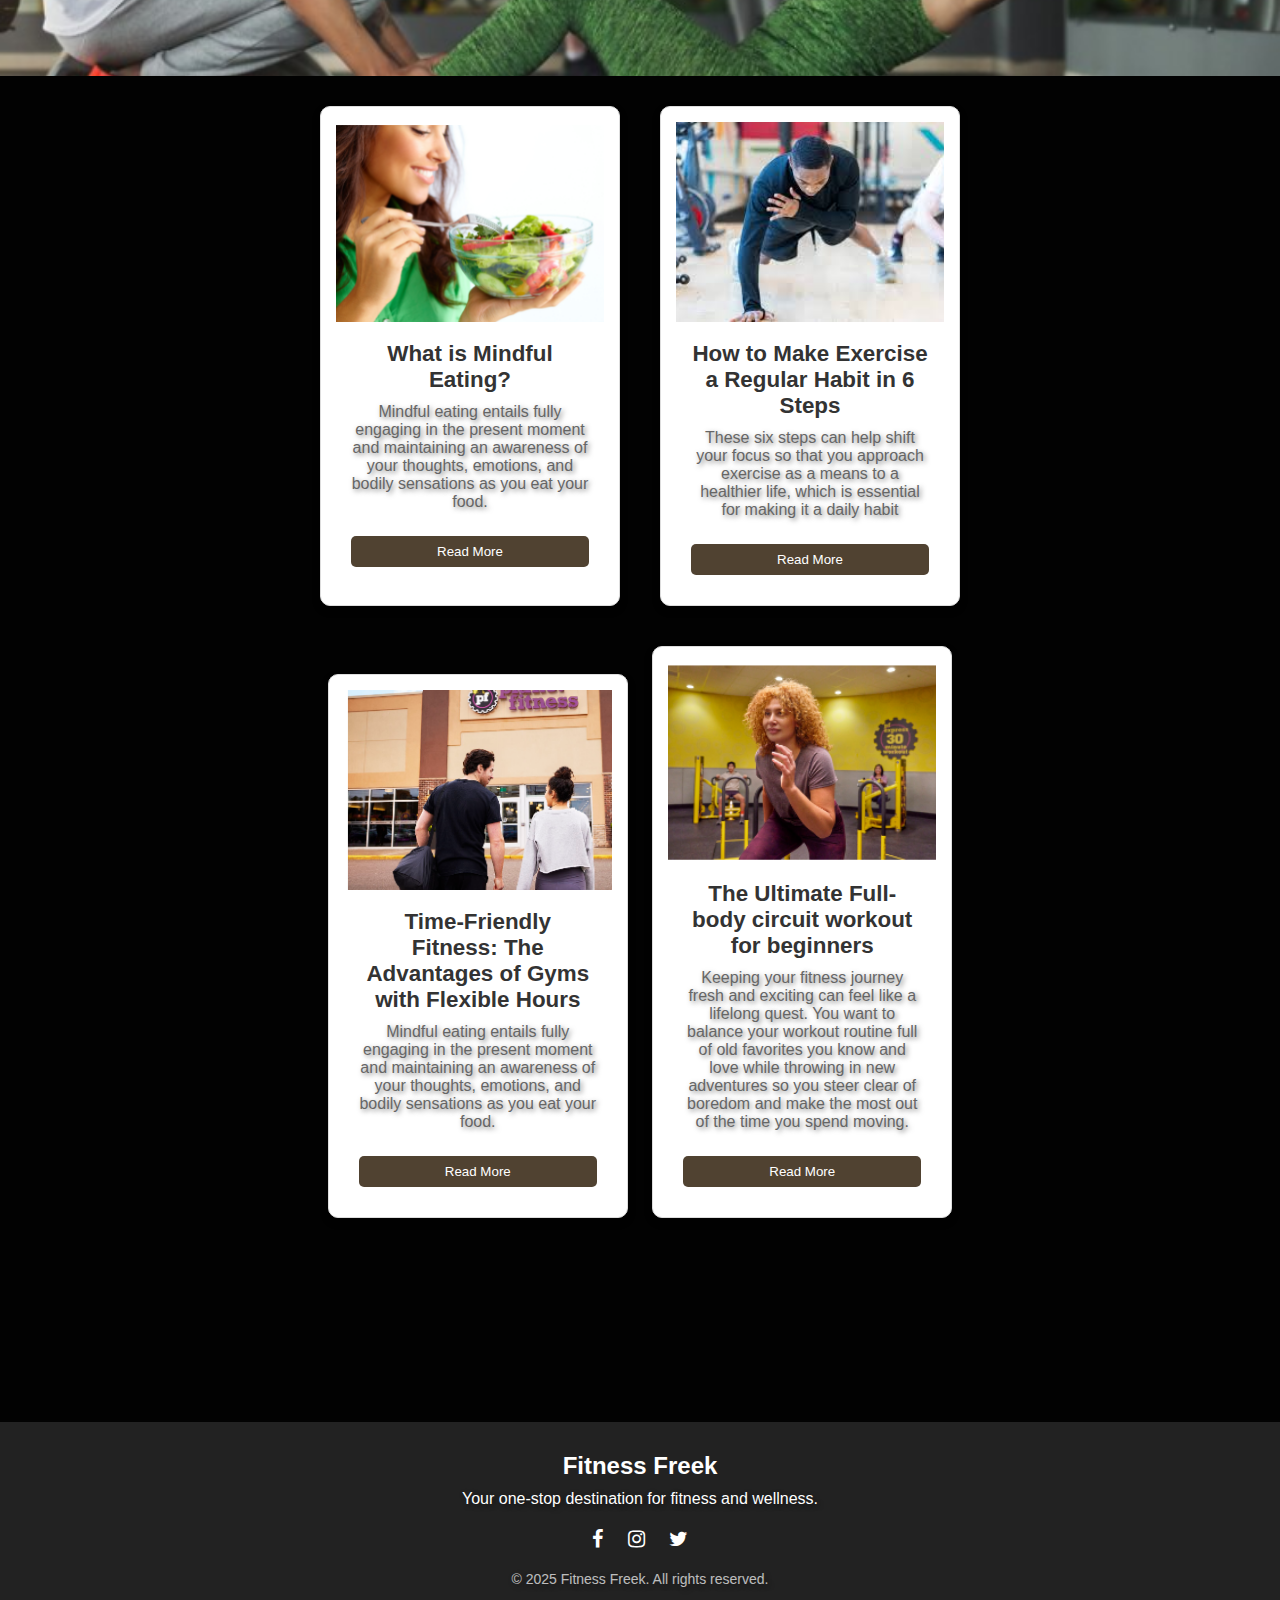
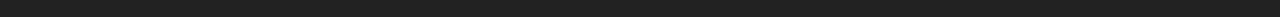
==== commit b70c08bf: "Updated files" ====
--- a/index.html
+++ b/index.html
@@ -34,46 +34,67 @@
     </div>
   </section>
 
-  <!-- Login Form (Initially Hidden) -->
-  <div id="loginForm" class="login-form">
-      <div class="login-container">
-          <span class="close-btn" onclick="closeLoginForm()">&times;</span>
+<!-- Login & Signup Popup -->
+<div id="loginPopup" class="popup">
+  <div class="popup-content">
+      <span class="close-btn" onclick="closePopup()">&times;</span>
+
+      <!-- Login Form -->
+      <div id="loginForm">
           <h2>Login</h2>
-          <form>
-              <label for="email">Email</label>
-              <input type="email" id="email" placeholder="Enter your email" required>
-              
-              <label for="password">Password</label>
-              <input type="password" id="password" placeholder="Enter your password" required>
-              
-              <button type="submit" class="btn">Login</button>
-          </form>
-      </div>
-  </div>
-
-  <script>
-    // Show Login Form
-    function showLoginForm() {
-        document.getElementById("loginForm").style.display = "flex";
-    }
-
-    // Close Login Form
-    function closeLoginForm() {
-        document.getElementById("loginForm").style.display = "none";
-    }
-  </script>
-
+          <select id="loginRole" onchange="toggleSignup()">
+              <option value="user">User</option>
+              <option value="admin">Admin</option>
+          </select>
+          <input type="email" id="loginEmail" placeholder="Enter Email" required>
+          <input type="password" id="loginPassword" placeholder="Enter Password" required>
+          <button onclick="login()">Login</button>
+          <p id="signupLink" class="small-text">Don't have an account? <a href="#" onclick="showSignup()">Sign Up</a></p>
+      </div>
+
+      <!-- Signup Form -->
+      <div id="signupForm" style="display: none;">
+          <h2>Sign Up</h2>
+          <input type="text" id="signupName" placeholder="Enter Name" required>
+          <input type="number" id="signupAge" placeholder="Enter Age" required>
+          <select id="signupGender">
+              <option value="">Select Gender</option>
+              <option value="Male">Male</option>
+              <option value="Female">Female</option>
+              <option value="Other">Other</option>
+          </select>
+          <input type="email" id="signupEmail" placeholder="Enter Email" required>
+          <input type="password" id="signupPassword" placeholder="Enter Password" required>
+          <button onclick="signup()">Sign Up</button>
+          <p class="small-text">Already have an account? <a href="#" onclick="showLogin()">Login</a></p>
+      </div>
+  </div>
+</div>
+
+<!-- CSS for small text -->
+<style>
+  .small-text {
+      font-size: 12px;
+  }
+</style>
+
+<!-- JavaScript for hiding signup when admin is selected -->
 <script>
-  var navLinks = document.getElementById("navLinks");
-
-  function showMenu() {
-      navLinks.style.right = "0";
-  }
-
-  function hideMenu() {
-      navLinks.style.right = "-200px";
+  function toggleSignup() {
+      var role = document.getElementById("loginRole").value;
+      var signupForm = document.getElementById("signupForm");
+      var signupLink = document.getElementById("signupLink");
+      
+      if (role === "admin") {
+          signupForm.style.display = "none";
+          signupLink.style.display = "none";
+      } else {
+          signupForm.style.display = "none";
+          signupLink.style.display = "block";
+      }
   }
 </script>
+
 
 
 
--- a/styles.css
+++ b/styles.css
@@ -40,12 +40,163 @@
   padding: 8px 12px;
   position: relative;
 }
-
+  .login-form {
+        display: none;
+        position: fixed;
+        top: 0;
+        left: 0;
+        width: 100%;
+        height: 100%;
+        background: rgba(0, 0, 0, 0.7);
+        justify-content: center;
+        align-items: center;
+    }
+    .login-container {
+        background: white;
+        padding: 20px;
+        border-radius: 10px;
+        width: 300px;
+        position: relative;
+        text-align: center;
+    }
+    .login-container input {
+        width: 100%;
+        padding: 10px;
+        margin: 10px 0;
+    }
+    .close-btn {
+        position: absolute;
+        top: 10px;
+        right: 15px;
+        font-size: 20px;
+        cursor: pointer;
+    }
+    
 .nav-links ul li a {
-  color: #fff;
+  color: white;
   text-decoration: none;
-  font-size: 13px;
-}
+  padding: 10px;
+  transition: 0.3s;
+}
+
+.nav-links ul li a.active {
+  color: #ff5733; /* Highlight color for active link */
+  font-weight: bold;
+}
+/* Card Styling */
+.card {
+  border: 1px solid #ddd;
+  padding: 15px;
+  margin: 10px;
+  display: inline-block;
+  width: 300px;
+  border-radius: 10px;
+  text-align: center;
+  box-shadow: 0px 0px 10px rgba(0, 0, 0, 0.1);
+}
+
+.card img {
+  width: 100%;
+  height: 200px;
+  object-fit: cover;
+}
+
+.card-content h4 {
+  font-size: 20px;
+}
+
+.card-content p {
+  font-size: 14px;
+  color: #777;
+}
+
+.card-content button {
+  padding: 8px 15px;
+  background-color: #504231;
+  color: white;
+  border: none;
+  cursor: pointer;
+  border-radius: 5px;
+  margin-top: 10px;
+}
+
+/* Popup Form Styling */
+.form-popup {
+  display: none;
+  position: fixed;
+  top: 0;
+  left: 0;
+  width: 100%;
+  height: 100%;
+  background: rgba(0, 0, 0, 0.5);
+  justify-content: center;
+  align-items: center;
+}
+
+/* Form Container Styling */
+.form-container {
+  background: white;
+  padding: 20px;
+  width: 400px;
+  border-radius: 10px;
+  text-align: center;
+  position: relative;
+}
+
+/* Close Button Styling */
+.close-btn {
+  position: absolute;
+  top: 10px;
+  right: 15px;
+  font-size: 24px;
+  cursor: pointer;
+}
+
+/* Popup Content */
+#popup-title {
+  font-size: 24px;
+  color: #333;
+}
+
+#popup-description {
+  font-size: 16px;
+  color: #555;
+  margin-top: 15px;
+}
+/* Popup Form */
+.form-popup {
+  display: none;
+  position: fixed;
+  top: 0;
+  left: 0;
+  width: 100%;
+  height: 100%;
+  background: rgba(0, 0, 0, 0.5);
+  justify-content: center;
+  align-items: center;
+}
+
+/* Form Container */
+.form-container {
+  background: white;
+  padding: 20px;
+  width: 400px;
+  border-radius: 10px;
+  text-align: center;
+  position: relative;
+}
+
+/* Close Button */
+.close-btn {
+  position: absolute;
+  top: 10px;
+  right: 15px;
+  font-size: 24px;
+  cursor: pointer;
+  color: black;
+  font-weight: bold;
+}
+
 .nav-links ul li::after{
   content: '';
   width:0%;
@@ -60,6 +211,14 @@
   width:100%;
   transition:0.5s;
 }
+/* :root {
+  --primary-color: #ff5733; 
+} */
+
+.nav-links ul li.active {
+  color: var(--primary-color);
+}
+
 
 nav .logo a {
   color: #fff;
@@ -102,10 +261,11 @@
 }
 /* General Styling */
 body {
+  
   font-family: Arial, sans-serif;
   margin: 0;
   padding: 0;
-  background-color: #f8f8f8;
+  background-color: #020202;
 }
 
 /* Title Section */
@@ -113,7 +273,7 @@
   text-align: center;
   padding: 40px 20px;
   /* background: linear-gradient(to right, #007bff, #00c6ff); */
-  color:black;
+  color:white;
 }
 
 .title h1 {
@@ -171,7 +331,7 @@
 .btn {
   display: inline-block;
   padding: 10px 20px;
-  background: #007bff;
+  background:  #5c4933;
   color: white;
   text-decoration: none;
   border-radius: 5px;
@@ -180,7 +340,7 @@
 }
 
 .btn:hover {
-  background: #0056b3;
+  background: #5c4933;
 }
 
 
@@ -194,12 +354,246 @@
   align-items: center; /* Centers vertically if needed */
   flex-direction: column; /* Ensures text appears in the next line */
 }
-.blog{
-  text-align:center;
-  background-image:url("Images/bb.jpg");
-  background-size: cover;
-}
-
+.coll {
+
+  /* Center content using flexbox */
+  display: flex;
+  flex-direction: column; /* Stack elements vertically */
+  justify-content: center; /* Centers vertically */
+  align-items: center; /* Centers horizontally */
+  text-align: center; /* Ensures text alignment */
+}
+
+
+.blog {
+  text-align: center;
+  color: white;
+  position: relative;
+  z-index: 1;
+  padding: 100px 0; /* Adjust spacing */
+}
+.col2 {
+  background-image: url("Images/exr.PNG");
+  background-size: cover; /* Ensures the image covers the full width */
+  background-position: center;
+  background-repeat: no-repeat;
+  height: 350px; 
+  width: 100%; /* Full viewport width */
+
+  /* Center content using flexbox */
+  display: flex;
+  flex-direction: column; /* Stack elements vertically */
+  justify-content: center; /* Centers vertically */
+  align-items: center; /* Centers horizontally */
+  text-align: center; /* Ensures text alignment */
+}
+.col2 p {
+  margin: 0; /* Removes extra spacing */
+  font-size: 18px; /* Adjust font size as needed */
+}
+
+.col2 h1 {
+  margin: 5px 0 0; /* Add slight spacing between p and h1 */
+  font-size: 32px; /* Adjust font size as needed */
+}
+.title {
+  position: relative;
+  text-align: center;
+  color: white; /* Ensures text visibility */
+  padding: 50px;
+}
+
+.image-container {
+  position: absolute;
+  top: 0;
+  left: 0;
+  width: 100%;
+  height: 100%;
+  z-index: -1; /* Moves image behind text */
+}
+
+.image-container img {
+  width: 100%;
+  height: 100%;
+  object-fit: cover;
+  opacity: 0.3; /* Adjust transparency */
+}
+
+.coll {
+  position: relative;
+  z-index: 1;
+}
+
+h1, p {
+  font-size: 2rem;
+  text-shadow: 2px 2px 5px rgba(0, 0, 0, 0.5); /* Improves readability */
+}
+
+/* Nutrition Section Styling */
+.nutrition {
+  text-align: center;
+  padding: 80px 20px;
+  background-color: #111; /* Dark background for contrast */
+  color: white;
+}
+
+.nutrition h1 {
+  font-size: 2.5rem;
+  margin-bottom: 20px;
+  text-transform: uppercase;
+  letter-spacing: 2px;
+}
+
+/* Nutrition Content Wrapper */
+.nutrition-content {
+  display: flex;
+  justify-content: center;
+  align-items: center;
+  flex-wrap: wrap;
+  gap: 40px;
+  padding: 20px;
+}
+
+/* Individual Nutrition Card */
+.nutrition-card {
+  background: #222;
+  border-radius: 12px;
+  overflow: hidden;
+  width: 320px;
+  box-shadow: 0 4px 8px rgba(255, 255, 255, 0.2);
+  transition: transform 0.3s ease-in-out;
+}
+
+.nutrition-card:hover {
+  transform: scale(1.05);
+}
+
+.nutrition-card img {
+  width: 100%;
+  height: 200px;
+  object-fit: cover;
+}
+
+.nutrition-card-content {
+  padding: 15px;
+  text-align: center;
+}
+
+.nutrition-card-content h4 {
+  font-size: 1.5rem;
+  margin-bottom: 10px;
+  color: #00c6ff;
+}
+
+.nutrition-card-content p {
+  font-size: 1rem;
+  color: #ccc;
+  margin-bottom: 15px;
+}
+
+/* Nutrition Button */
+.nutrition-btn {
+  display: inline-block;
+  padding: 10px 20px;
+  background: #ff9800;
+  color: white;
+  text-decoration: none;
+  font-size: 1rem;
+  border-radius: 5px;
+  transition: background 0.3s ease;
+}
+
+.nutrition-btn:hover {
+  background: #e68900;
+}
+
+/* Responsive Design */
+@media (max-width: 768px) {
+  .nutrition-content {
+    flex-direction: column;
+  }
+
+  .nutrition-card {
+    width: 90%;
+  }
+
+  .nutrition h1 {
+    font-size: 2rem;
+  }
+}
+
+
+
+
+.blog::before {
+  content: "";
+  position: absolute;
+  top: 0;
+  left: 0;
+  width: 100%;
+  height: 20%;
+  /* background: rgba(0, 0, 0, 0.5);  */
+  z-index: -1;
+}
+/* footer */
+.footer {
+  background: #222;
+  color: white;
+  text-align: center;
+  padding: 30px 20px;
+  margin-top: 50px;
+}
+
+.footer .container {
+  max-width: 1200px;
+  margin: auto;
+}
+
+.footer-content h2 {
+  font-size: 24px;
+  margin-bottom: 10px;
+}
+
+.footer-content p {
+  font-size: 16px;
+  margin-bottom: 20px;
+}
+
+.social-icons a {
+  color: white;
+  font-size: 20px;
+  margin: 0 10px;
+  transition: 0.3s ease;
+}
+
+.social-icons a:hover {
+  color: #f00; /* Change color on hover */
+}
+
+.footer-links ul {
+  list-style: none;
+  padding: 0;
+}
+
+.footer-links ul li {
+  display: inline;
+  margin: 0 15px;
+}
+
+.footer-links ul li a {
+  color: white;
+  text-decoration: none;
+}
+
+.footer-links ul li a:hover {
+  text-decoration: underline;
+}
+
+.copyright {
+  margin-top: 20px;
+  font-size: 14px;
+  opacity: 0.7;
+}
 
 
 @media(max-width:700px)
@@ -244,4 +638,54 @@
 .nav-links .fa-times {
     display: block;
 }
-}+}
+.popup {
+  display: none;
+  position: fixed;
+  top: 0;
+  left: 0;
+  width: 100%;
+  height: 100%;
+  background: rgba(0, 0, 0, 0.7);
+  justify-content: center;
+  align-items: center;
+}
+
+.popup-content {
+  background: white;
+  padding: 20px;
+  width: 300px;
+  text-align: center;
+  border-radius: 10px;
+  position: relative;
+}
+
+.close-btn {
+  position: absolute;
+  top: 10px;
+  right: 15px;
+  font-size: 20px;
+  cursor: pointer;
+}
+
+input, select {
+  width: 100%;
+  margin: 10px 0;
+  padding: 10px;
+  border: 1px solid #ddd;
+  border-radius: 5px;
+}
+
+button {
+  width: 100%;
+  padding: 10px;
+  background: blue;
+  color: white;
+  border: none;
+  cursor: pointer;
+  margin-top: 10px;
+}
+
+button:hover {
+  background: darkblue;
+}
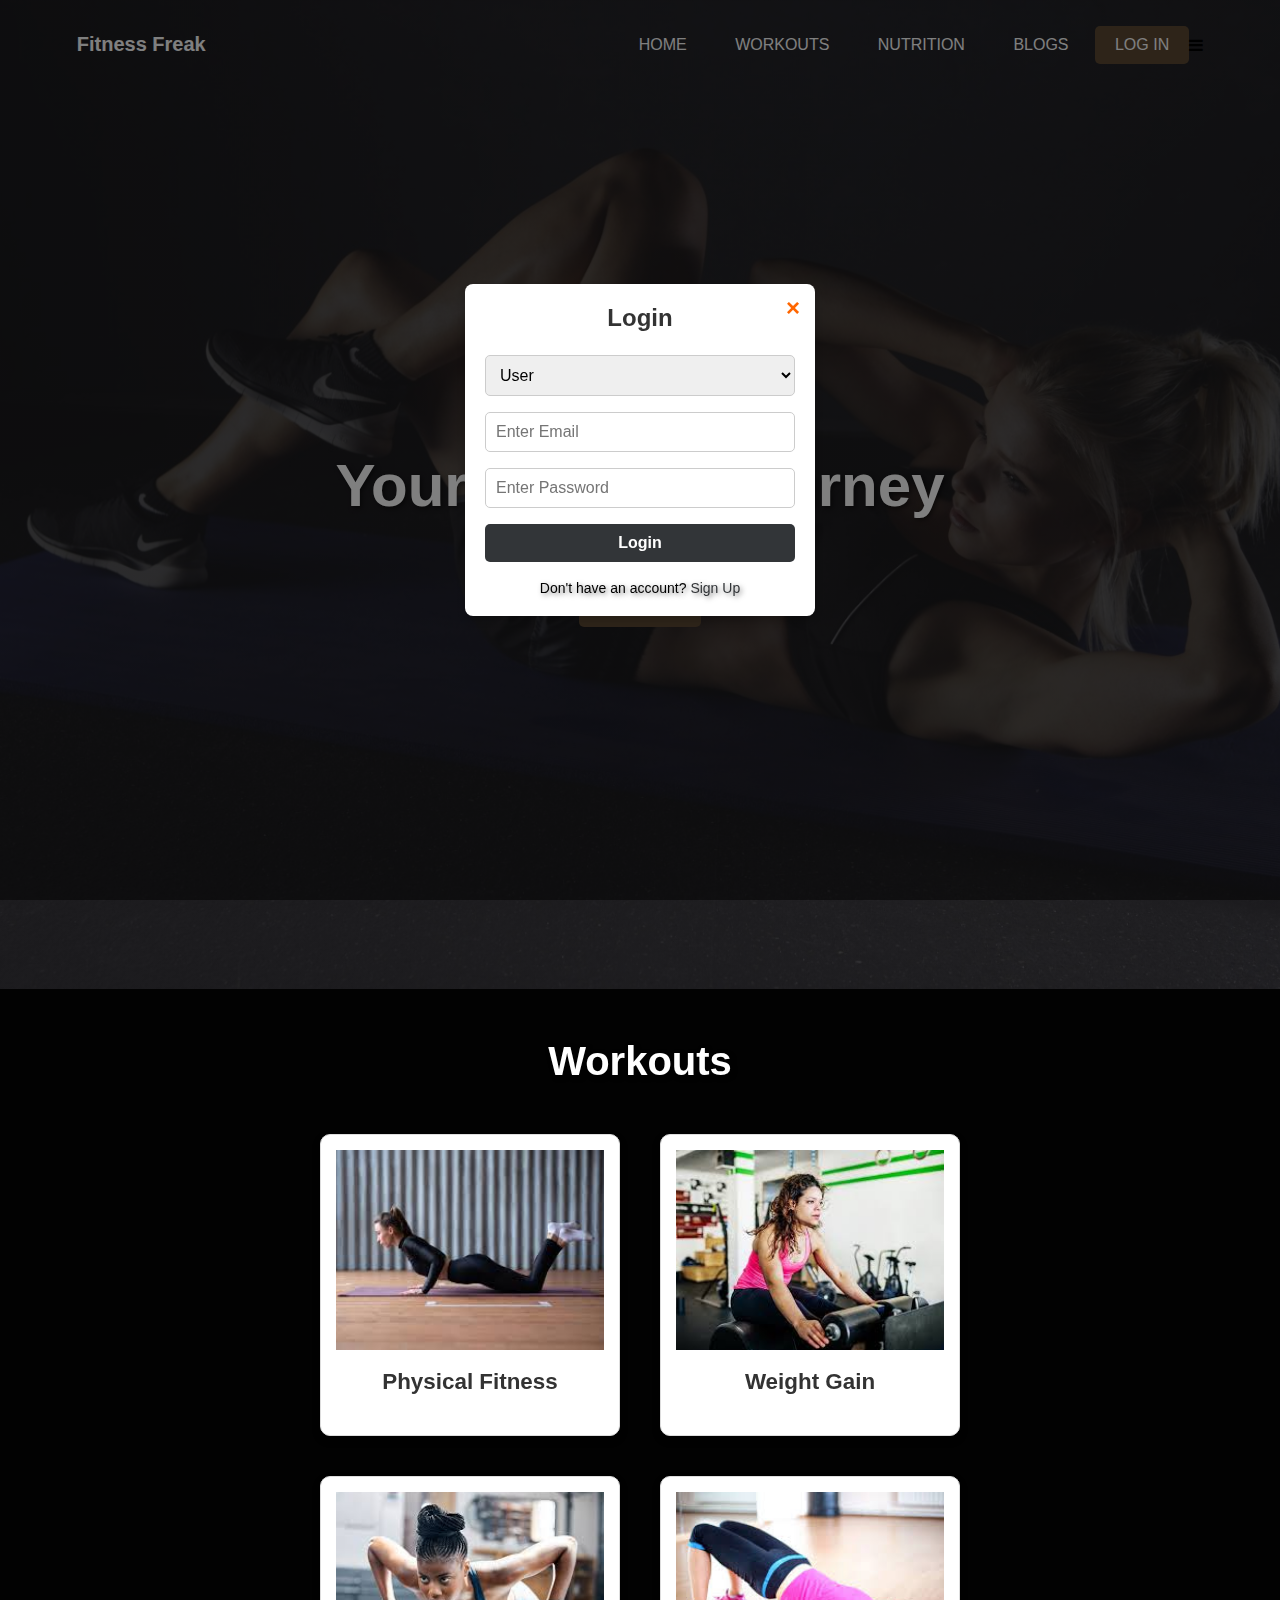
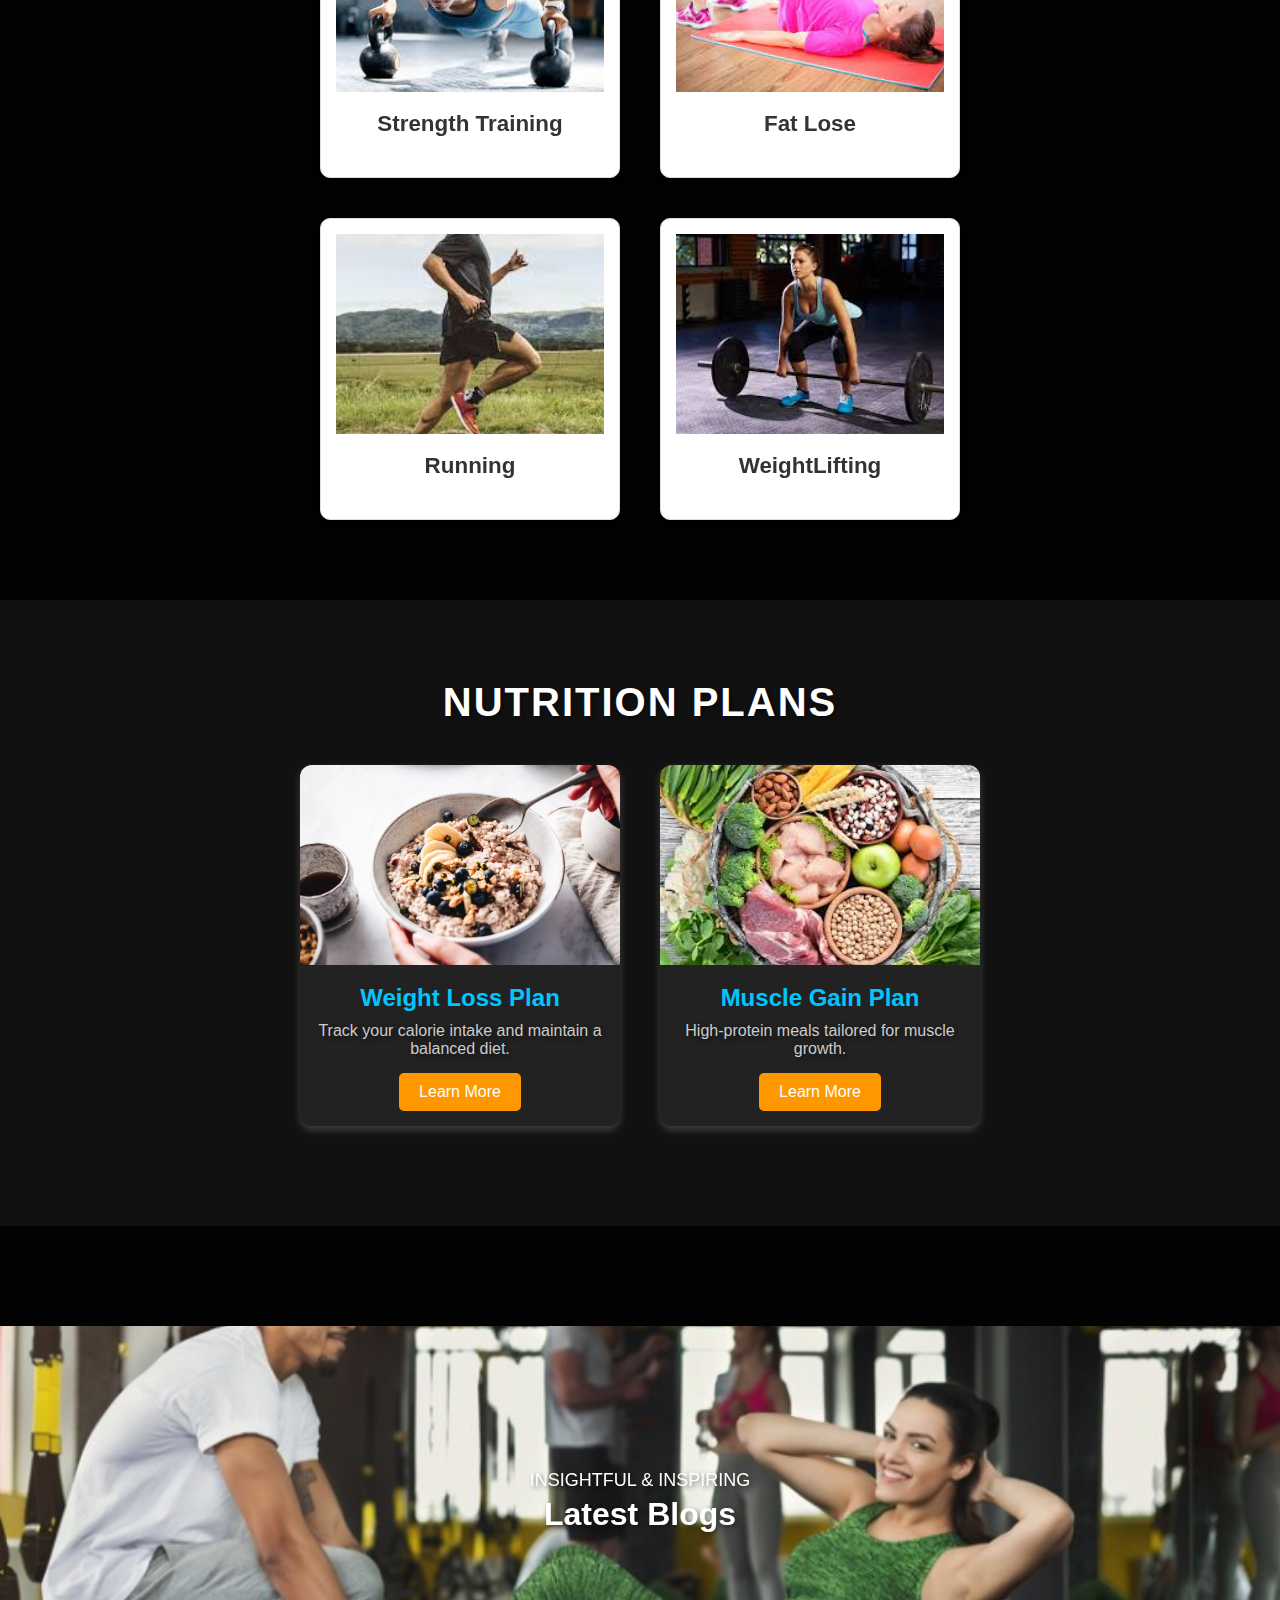
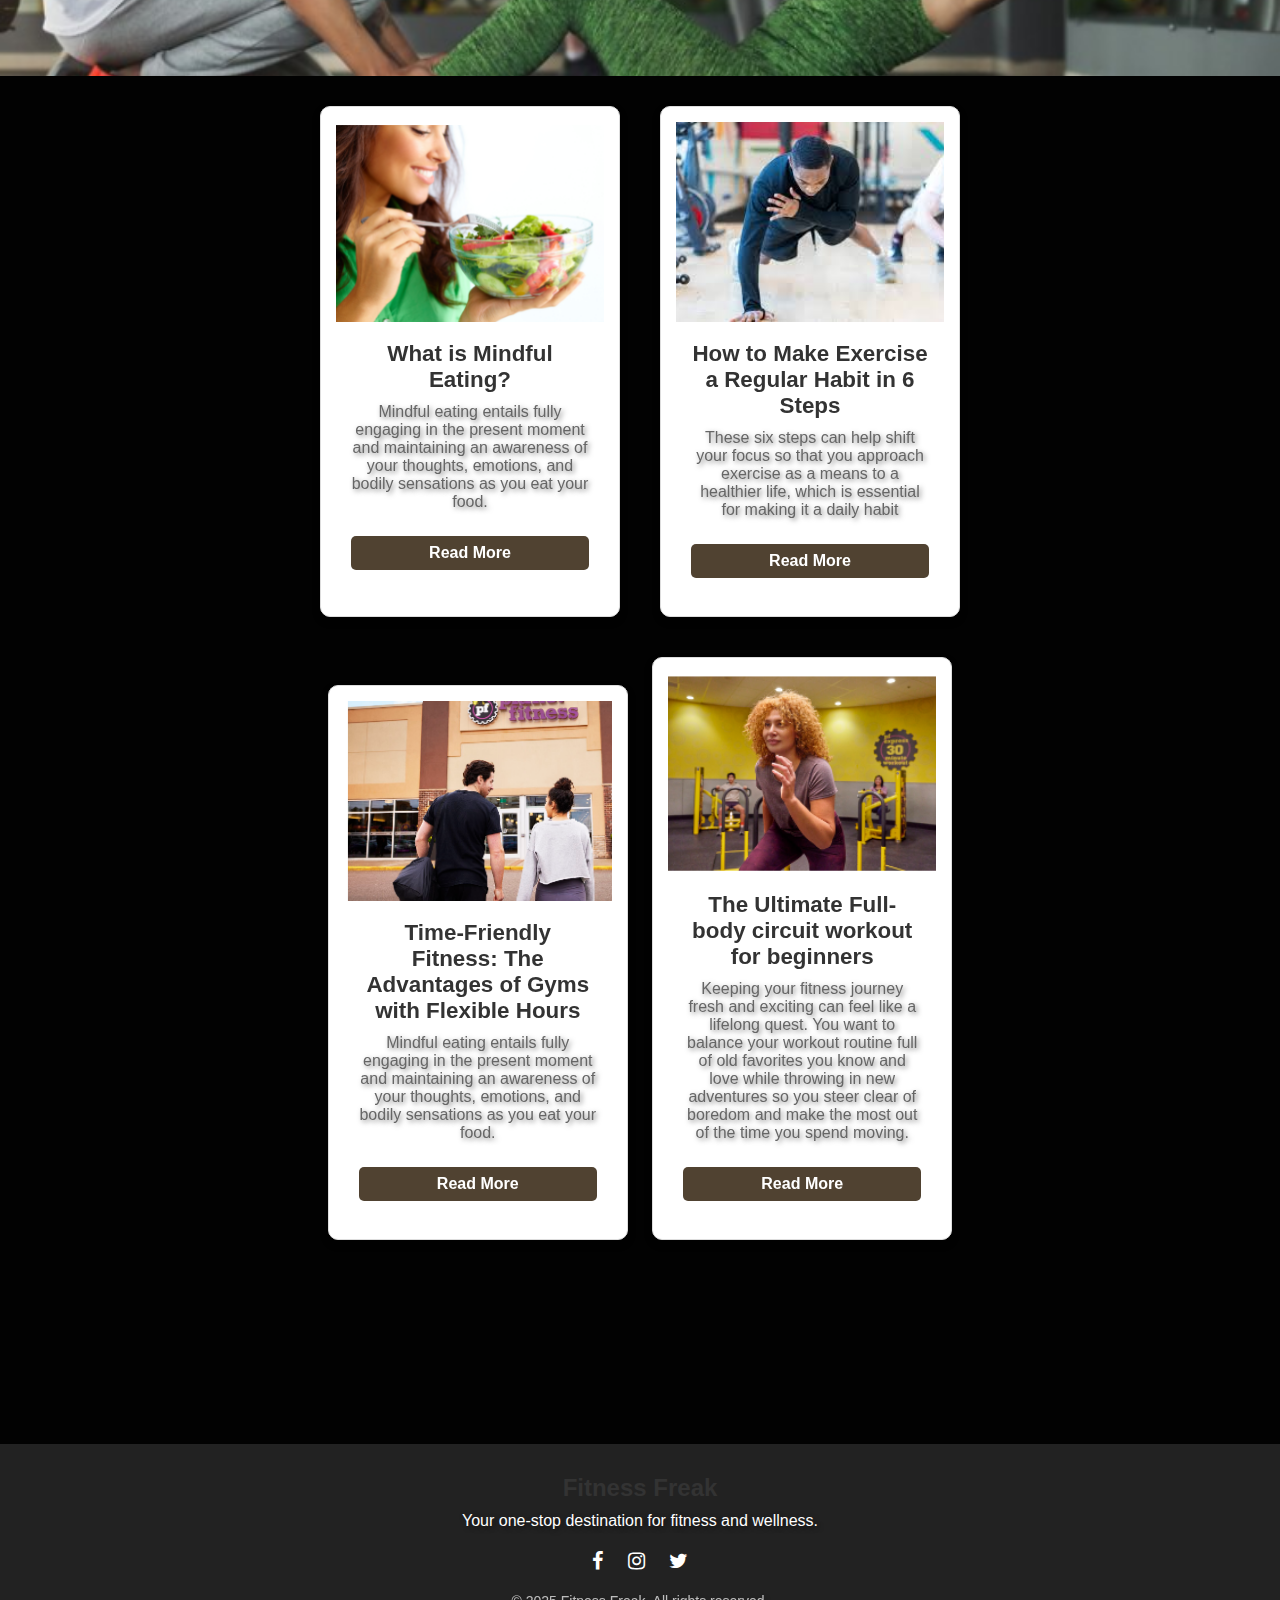
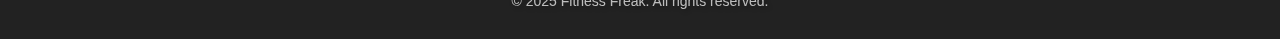
==== commit e452deee: "Add files via upload" ====
--- a/index.html
+++ b/index.html
@@ -1,312 +1,300 @@
-<!DOCTYPE html>
-<html lang="en">
-<head>
-    <meta charset="UTF-8">
-    <meta name="viewport" content="width=device-width, initial-scale=1.0">
-    <title>Fitness Freak</title>
-    <link rel="stylesheet" href="styles.css">
-    <script src="myscripts.js"></script>
-    <link rel="stylesheet" href="https://cdnjs.cloudflare.com/ajax/libs/font-awesome/6.4.2/css/all.min.css">
-    <link rel="https://cdn.jsdelivr.net/npm/@fortawesome/fontawesome-free@6.6.0/css/fontawesome.min.css"></link>
-    <link rel="stylesheet" href="https://stackpath.bootstrapcdn.com/font-awesome/4.7.0/css/font-awesome.min.css">
-</head>
-<body>
-  <section class="header">
-    <nav>
-      <div class="logo">
-        <a href="#">Fitness Freek</a>
-      </div>
-      <div class="nav-links" id="navLinks">
-        <i class="fa fa-times" onclick="hideMenu()"></i>
-        <ul>
-          <li><a href="#">HOME</a></li> 
-          <li><a href="#">WORKOUTS</a></li>
-          <li><a href="#">NUTRITION</a></li>    
-          <li><a href="#">BLOGS</a></li>
-          <a href="#" class="btn" onclick="showLoginForm()">LOG IN</a>
-        </ul>
-      </div>
-      <i class="fa fa-bars" onclick="showMenu()"></i>
-    </nav>
-    <div class="text-box">
-      <h1>Your Fitness Journey<br>Starts Here!</h1>
-      <a href="#" class="btn" onclick="showLoginForm()">Get Started</a>
-    </div>
-  </section>
-
-<!-- Login & Signup Popup -->
-<div id="loginPopup" class="popup">
-  <div class="popup-content">
-      <span class="close-btn" onclick="closePopup()">&times;</span>
-
-      <!-- Login Form -->
-      <div id="loginForm">
-          <h2>Login</h2>
-          <select id="loginRole" onchange="toggleSignup()">
-              <option value="user">User</option>
-              <option value="admin">Admin</option>
-          </select>
-          <input type="email" id="loginEmail" placeholder="Enter Email" required>
-          <input type="password" id="loginPassword" placeholder="Enter Password" required>
-          <button onclick="login()">Login</button>
-          <p id="signupLink" class="small-text">Don't have an account? <a href="#" onclick="showSignup()">Sign Up</a></p>
-      </div>
-
-      <!-- Signup Form -->
-      <div id="signupForm" style="display: none;">
-          <h2>Sign Up</h2>
-          <input type="text" id="signupName" placeholder="Enter Name" required>
-          <input type="number" id="signupAge" placeholder="Enter Age" required>
-          <select id="signupGender">
-              <option value="">Select Gender</option>
-              <option value="Male">Male</option>
-              <option value="Female">Female</option>
-              <option value="Other">Other</option>
-          </select>
-          <input type="email" id="signupEmail" placeholder="Enter Email" required>
-          <input type="password" id="signupPassword" placeholder="Enter Password" required>
-          <button onclick="signup()">Sign Up</button>
-          <p class="small-text">Already have an account? <a href="#" onclick="showLogin()">Login</a></p>
-      </div>
-  </div>
-</div>
-
-<!-- CSS for small text -->
-<style>
-  .small-text {
-      font-size: 12px;
-  }
-</style>
-
-<!-- JavaScript for hiding signup when admin is selected -->
-<script>
-  function toggleSignup() {
-      var role = document.getElementById("loginRole").value;
-      var signupForm = document.getElementById("signupForm");
-      var signupLink = document.getElementById("signupLink");
-      
-      if (role === "admin") {
-          signupForm.style.display = "none";
-          signupLink.style.display = "none";
-      } else {
-          signupForm.style.display = "none";
-          signupLink.style.display = "block";
-      }
-  }
-</script>
-
-
-
-
-
-<!-- Workout -->
-<section class="title">
-  <div class="coll">
-  <h1>Workouts</h1>
-</div>
-  <div class="row">
-    
-    <div class="card">
-      <img src="Images/bb.jpg" alt="Beginner Workout">
-      <div class="card-content">
-        <h4>Physical Fitness</h4>
-   <!-- <p>Build basic strength, endurance, and mobility.</p> -->
-        <!-- <a href="#" class="btn">Read More</a> -->
-      </div>
-    </div>
-
-    <div class="card">
-      <img src="Images/gn.jpg" alt="Intermediate Workout">
-      <div class="card-content">
-        <h4>Weight Gain</h4>
-      </div>
-    </div>
-
-    <div class="card">
-      <img src="Images/str.jpg" alt="Advanced Workout">
-      <div class="card-content">
-        <h4>Strength Training</h4>
-       
-      </div>
-    </div>
-    <div class="card">
-      <img src="Images/loos.jpg" alt="Intermediate Workout">
-      <div class="card-content">
-        <h4>Fat Lose</h4>
-        
-      </div>
-    </div>
-    <div class="card">
-      <img src="Images/runn.jpg" alt="Intermediate Workout">
-      <div class="card-content">
-        <h4>Running</h4>
-       
-      </div>
-    </div>
-    <div class="card">
-      <img src="Images/wht.jpg" alt="Intermediate Workout">
-      <div class="card-content">
-        <h4>WeightLifting</h4>
-      </div>
-    </div>
-
-  </div>
-</section>
-<!-- Nutrition -->
-<section class="nutrition">
-  <h1>Nutrition Plans</h1>
-  <div class="nutrition-content">
-      <div class="nutrition-card">
-          <img src="Images/kkt.webp" alt="Healthy Meal">
-          <div class="nutrition-card-content">
-              <h4>Weight Loss Plan</h4>
-              <p>Track your calorie intake and maintain a balanced diet.</p>
-              <a href="#" class="nutrition-btn">Learn More</a>
-          </div>
-      </div>
-
-      <div class="nutrition-card">
-          <img src="Images/proy.jpg" alt="Protein Diet">
-          <div class="nutrition-card-content">
-              <h4>Muscle Gain Plan</h4>
-              <p>High-protein meals tailored for muscle growth.</p>
-              <a href="#" class="nutrition-btn">Learn More</a>
-          </div>
-      </div>
-  </div>
-</section>
-
-
-<!-- Blogs -->
-<section class="blog">
-  <div class="row2">
-    <div class="col2">
-      <p>INSIGHTFUL & INSPIRING</p>
-      <h1> Latest Blogs</h1>
-     
-    </div>
-  </div>
-  <div class="row">
-    
-   <!-- Card Section -->
-<div class="card">
-  <img src="Images/bbg1.PNG" alt="">
-  <div class="card-content">
-    <h4>What is Mindful Eating?</h4>
-    <p>Mindful eating entails fully engaging in the present moment and maintaining an awareness of your thoughts, emotions, and bodily sensations as you eat your food.</p>
-    <button onclick="openForm('Mindful Eating ', 
-    `The primary distinction between mindful eating and dieting is that the former focuses on the quality of your eating experience, while the latter centers around restricting certain food groups or counting calories.
-
-    Mindful eating is not a custom weight loss plan; instead, it promotes a healthy and balanced relationship with food, free from guilt or deprivation.
-
-    Benefits of Mindful Eating:
-    - Improved digestion
-    - Better management of emotional eating
-    - Increased satisfaction from meals
-    - Reduced binge eating
-    - Improved weight management
-    - Enhanced mental and emotional well-being
-
-    By practicing mindful eating, you’ll be able to enjoy your food more and establish a nurturing, sustainable approach to nourishment.
-
-    Principles of Mindful Eating:
-    1. Cultivate the Right Space: Design a space that promotes relaxation and focus during mealtimes, such as setting the table with attractive dinnerware, lighting candles, or playing soft background music.
-    
-    2. Listen to Your Body: One of the core principles of mindful eating is tuning in to your body’s natural signals for hunger and satiety. By paying close attention to these cues, you can avoid overeating and develop a healthier relationship with food.
-    `)">
-      Read More
-    </button>  </div>
-</div>
-
-<!-- Another Card -->
-<!-- Card -->
-<div class="card">
-  <img src="Images/yuu.jpg" alt="">
-  <div class="card-content">
-    <h4>How to Make Exercise a Regular Habit in 6 Steps</h4>
-    <p>These six steps can help shift your focus so that you approach exercise as a means to a healthier life, which is essential for making it a daily habit</p>
-    <button onclick="openForm('6 Steps ', 
-    `1.Treat yourself: Give yourself a small nonfood-related reward after completing a workout, doing all of the workouts you scheduled for yourself in a week or when you hit a goal.
-    2.Schedule your workouts: If you live by your appointment calendar, it may sometimes feel as though your schedule takes over your life and limits the amount of time available for a workout.
-    3.Set a learning goal: There are two primary types of goals: outcome and learning. Outcome goals focus on the end result of performing a task, such as completing a marathon. Learning goals, however, focus on the process or steps required to achieve an outcome, such as learning how to exercise with a kettlebell.
-    4.Change your mindset: Refocus your outcome goals to focus on quality of life rather than trying to achieve some media-defined appearance. 
-    5.Develop a journaling practice: Use a journal to track your progress and record how you feel after you exercise. This doesn’t require lugging a journal with you to the gym for every workout—you could simply use the notes app on your phone to record a few brief statements about how the workout made you feel.
-    6.Find a workout buddy: Enlisting a friend or family member to be a workout partner can give you someone to exercise with, which helps the time pass more quickly.
-    `)">
-      Read More
-    </button>
-  </div>
-</div>
-
-
-<!-- Popup Form -->
-<div id="popupForm" class="form-popup">
-  <div class="form-container">
-    <span class="close-btn" onclick="closeForm()">&times;</span>
-    <h2 id="popup-title"></h2>
-    <p id="popup-description"></p>
-  </div>
-</div>
-</div>
-
-
-<div class="card">
-  <img src="Images/bbg3.PNG" alt="Fitness Gym">
-  <div class="card-content">
-    <h4>Time-Friendly Fitness: The Advantages of Gyms with Flexible Hours</h4>
-    <p>Mindful eating entails fully engaging in the present moment and maintaining an awareness of your thoughts, emotions, and bodily sensations as you eat your food.</p>
-    <button onclick="openForm(`Finding time for physical activity in today is fast-paced world can be challenging. We totally get it. Juggling work, childcare, and social obligations often leaves little room for regular exercise.
-
-    That is why finding a gym that can fit your busy schedule is so important when trying to make time to work out! Flexible-hour fitness centers provide the same benefits as traditional gyms but offer the freedom to work out whenever it suits your schedule.
-    
-    Joining a gym can create a lifestyle that works for you—making your needs a priority. Find a local club with flexible hours for all schedules.
-    
-    `)">
-      Read More
-    </button>
-  </div>
-</div>
-
-
-
-
-       
-          <div class="card">
-            <img src="Images/bbg4.PNG" alt="">
-            <div class="card-content">
-              <h4>The Ultimate Full-body circuit workout for beginners</h4>
-              <p>Keeping your fitness journey fresh and exciting can feel like a lifelong quest. You want to balance your workout routine full of old favorites you know and love while throwing in new adventures so you steer clear of boredom and make the most out of the time you spend moving.</p>
-              <button onclick="openForm(`Keeping your fitness journey fresh and exciting can feel like a lifelong quest. You want to balance your workout routine full of old favorites you know and love while throwing in new adventures so you steer clear of boredom and make the most out of the time you spend moving.
-              One of our favorite ways to bust out of a workout rut is by mixing in some circuit training. If you’re a beginner—or just looking to add something new to your routine—circuit workouts are a dynamic and efficient workout style that combines strength and cardio exercises, making it ideal for a lot of diverse groups. Read on to rediscover the forgotten fun of circuit workouts or learn about circuit training workouts for the first time.
-              `)">
-                Read More
-              </button>
-              
-            </div>
-          </div>
-          <div class="row">
-
-</section>
-<!-- Footer Section -->
-<footer class="footer">
-  <div class="container">
-      <div class="footer-content">
-          <h2>Fitness Freek</h2>
-          <p>Your one-stop destination for fitness and wellness.</p>
-          <div class="social-icons">
-              <a href="#"><i class="fa fa-facebook"></i></a>
-              <a href="#"><i class="fa fa-instagram"></i></a>
-              <a href="#"><i class="fa fa-twitter"></i></a>
-          </div>
-      </div>
-      <div class="footer-links">
-          
-      </div>
-      <p class="copyright">&copy; 2025 Fitness Freek. All rights reserved.</p>
-  </div>
-</footer>
-
-
-
-</body>
-</html>
+<!DOCTYPE html>
+<html lang="en">
+<head>
+    <meta charset="UTF-8">
+    <meta name="viewport" content="width=device-width, initial-scale=1.0">
+    <title>Fitness Freek</title>
+    <link rel="stylesheet" href="styles.css">
+    <script src="myscripts.js" defer></script>
+    <link rel="stylesheet" href="https://cdnjs.cloudflare.com/ajax/libs/font-awesome/6.4.2/css/all.min.css">
+        <link rel="https://cdn.jsdelivr.net/npm/@fortawesome/fontawesome-free@6.6.0/css/fontawesome.min.css"></link>
+    <link rel="stylesheet" href="https://stackpath.bootstrapcdn.com/font-awesome/4.7.0/css/font-awesome.min.css">
+</head>
+<body>
+    <section class="header">
+        <nav>
+            <div class="logo">
+                <a href="#">Fitness Freak</a>
+            </div>
+            <div class="nav-links" id="navLinks">
+                <i class="fa fa-times" onclick="hideMenu()"></i>
+                <ul>
+                    <li><a href="#">HOME</a></li> 
+                    <li><a href="#">WORKOUTS</a></li>
+                    <li><a href="#">NUTRITION</a></li>    
+                    <li><a href="#">BLOGS</a></li>
+                    <!-- <li><a href="login.html" class="btn">LOG IN</a></li> -->
+                    <a href="#" class="btn" onclick="showLoginForm()">LOG IN</a>
+                </ul>
+            </div>
+            <i class="fa fa-bars" onclick="showMenu()"></i>
+        </nav>
+        <div class="text-box">
+            <h1>Your Fitness Journey<br>Starts Here!</h1>
+            <a href="login.html" class="btn">Get Started</a>
+        </div>
+    </section>
+
+<!-- Login & Signup Popup -->
+<div id="loginPopup" class="popup">
+  <div class="popup-content">
+      <span class="close-btn" onclick="closePopup()">&times;</span>
+
+      <!-- Login Form -->
+      <div id="loginForm">
+          <h2>Login</h2>
+          <select id="loginRole" onchange="toggleSignup()">
+              <option value="user">User</option>
+              <option value="admin">Admin</option>
+          </select>
+          <input type="email" id="loginEmail" placeholder="Enter Email" required>
+          <input type="password" id="loginPassword" placeholder="Enter Password" required>
+          <button onclick="login()">Login</button>
+          <p id="signupLink" class="small-text">Don't have an account? <a href="#" onclick="showSignup()">Sign Up</a></p>
+      </div>
+
+      <!-- Signup Form -->
+      <div id="signupForm" style="display: none;">
+          <h2>Sign Up</h2>
+          <input type="text" id="signupName" placeholder="Enter Name" required>
+          <input type="number" id="signupAge" placeholder="Enter Age" required>
+          <select id="signupGender">
+              <option value="">Select Gender</option>
+              <option value="Male">Male</option>
+              <option value="Female">Female</option>
+              <option value="Other">Other</option>
+          </select>
+          <input type="email" id="signupEmail" placeholder="Enter Email" required>
+          <input type="password" id="signupPassword" placeholder="Enter Password" required>
+          <button onclick="signup()">Sign Up</button>
+          <p class="small-text">Already have an account? <a href="#" onclick="showLogin()">Login</a></p>
+      </div>
+  </div>
+</div>
+
+<!-- Workout -->
+<section class="title">
+  <div class="coll">
+  <h1>Workouts</h1>
+</div>
+  <div class="row">
+    
+    <div class="card">
+      <img src="Images/bb.jpg" alt="Beginner Workout">
+      <div class="card-content">
+        <h4>Physical Fitness</h4>
+   <!-- <p>Build basic strength, endurance, and mobility.</p> -->
+        <!-- <a href="#" class="btn">Read More</a> -->
+      </div>
+    </div>
+
+    <div class="card">
+      <img src="Images/gn.jpg" alt="Intermediate Workout">
+      <div class="card-content">
+        <h4>Weight Gain</h4>
+      </div>
+    </div>
+
+    <div class="card">
+      <img src="Images/str.jpg" alt="Advanced Workout">
+      <div class="card-content">
+        <h4>Strength Training</h4>
+       
+      </div>
+    </div>
+    <div class="card">
+      <img src="Images/loos.jpg" alt="Intermediate Workout">
+      <div class="card-content">
+        <h4>Fat Lose</h4>
+        
+      </div>
+    </div>
+    <div class="card">
+      <img src="Images/runn.jpg" alt="Intermediate Workout">
+      <div class="card-content">
+        <h4>Running</h4>
+       
+      </div>
+    </div>
+    <div class="card">
+      <img src="Images/wht.jpg" alt="Intermediate Workout">
+      <div class="card-content">
+        <h4>WeightLifting</h4>
+      </div>
+    </div>
+
+  </div>
+</section>
+<!-- Nutrition Section -->
+<section class="nutrition">
+  <h1>Nutrition Plans</h1>
+  <div class="nutrition-content">
+      <!-- Weight Loss Plan -->
+      <div class="nutrition-card">
+          <img src="Images/kkt.webp" alt="Healthy Meal">
+          <div class="nutrition-card-content">
+              <h4>Weight Loss Plan</h4>
+              <p>Track your calorie intake and maintain a balanced diet.</p>
+              <a href="#" class="nutrition-btn" onclick="showDetails('weightLoss')">Learn More</a>
+          </div>
+      </div>
+
+      <!-- Muscle Gain Plan -->
+      <div class="nutrition-card">
+          <img src="Images/proy.jpg" alt="Protein Diet">
+          <div class="nutrition-card-content">
+              <h4>Muscle Gain Plan</h4>
+              <p>High-protein meals tailored for muscle growth.</p>
+              <a href="#" class="nutrition-btn" onclick="showDetails('muscleGain')">Learn More</a>
+          </div>
+      </div>
+  </div>
+</section>
+
+<!-- Hidden Nutrition Details (Pop-up or Expandable) -->
+<div id="nutritionDetails" class="nutrition-popup" style="display: none;">
+  <div class="nutrition-popup-content">
+      <span class="close-btn" onclick="closeDetails()">&times;</span>
+      <div id="nutritionInfo"></div>
+  </div>
+</div>
+
+
+
+<!-- CSS (Add this in styles.css) -->
+
+
+
+<!-- Blogs -->
+<section class="blog">
+  <div class="row2">
+    <div class="col2">
+      <p>INSIGHTFUL & INSPIRING</p>
+      <h1> Latest Blogs</h1>
+     
+    </div>
+  </div>
+  <div class="row">
+    
+   <!-- Card Section -->
+<div class="card">
+  <img src="Images/bbg1.PNG" alt="">
+  <div class="card-content">
+    <h4>What is Mindful Eating?</h4>
+    <p>Mindful eating entails fully engaging in the present moment and maintaining an awareness of your thoughts, emotions, and bodily sensations as you eat your food.</p>
+    <button onclick="openForm('Mindful Eating ', 
+    `The primary distinction between mindful eating and dieting is that the former focuses on the quality of your eating experience, while the latter centers around restricting certain food groups or counting calories.
+
+    Mindful eating is not a custom weight loss plan; instead, it promotes a healthy and balanced relationship with food, free from guilt or deprivation.
+
+    Benefits of Mindful Eating:
+    - Improved digestion
+    - Better management of emotional eating
+    - Increased satisfaction from meals
+    - Reduced binge eating
+    - Improved weight management
+    - Enhanced mental and emotional well-being
+
+    By practicing mindful eating, you’ll be able to enjoy your food more and establish a nurturing, sustainable approach to nourishment.
+
+    Principles of Mindful Eating:
+    1. Cultivate the Right Space: Design a space that promotes relaxation and focus during mealtimes, such as setting the table with attractive dinnerware, lighting candles, or playing soft background music.
+    
+    2. Listen to Your Body: One of the core principles of mindful eating is tuning in to your body’s natural signals for hunger and satiety. By paying close attention to these cues, you can avoid overeating and develop a healthier relationship with food.
+    `)">
+      Read More
+    </button>  </div>
+</div>
+
+<!-- Another Card -->
+<!-- Card -->
+<div class="card">
+  <img src="Images/yuu.jpg" alt="">
+  <div class="card-content">
+    <h4>How to Make Exercise a Regular Habit in 6 Steps</h4>
+    <p>These six steps can help shift your focus so that you approach exercise as a means to a healthier life, which is essential for making it a daily habit</p>
+    <button onclick="openForm('6 Steps ', 
+    `1.Treat yourself: Give yourself a small nonfood-related reward after completing a workout, doing all of the workouts you scheduled for yourself in a week or when you hit a goal.
+    2.Schedule your workouts: If you live by your appointment calendar, it may sometimes feel as though your schedule takes over your life and limits the amount of time available for a workout.
+    3.Set a learning goal: There are two primary types of goals: outcome and learning. Outcome goals focus on the end result of performing a task, such as completing a marathon. Learning goals, however, focus on the process or steps required to achieve an outcome, such as learning how to exercise with a kettlebell.
+    4.Change your mindset: Refocus your outcome goals to focus on quality of life rather than trying to achieve some media-defined appearance. 
+    5.Develop a journaling practice: Use a journal to track your progress and record how you feel after you exercise. This doesn’t require lugging a journal with you to the gym for every workout—you could simply use the notes app on your phone to record a few brief statements about how the workout made you feel.
+    6.Find a workout buddy: Enlisting a friend or family member to be a workout partner can give you someone to exercise with, which helps the time pass more quickly.
+    `)">
+      Read More
+    </button>
+  </div>
+</div>
+
+
+<!-- Popup Form -->
+<div id="popupForm" class="form-popup">
+  <div class="form-container">
+    <span class="close-btn" onclick="closeForm()">&times;</span>
+    <h2 id="popup-title"></h2>
+    <p id="popup-description"></p>
+  </div>
+</div>
+</div>
+
+
+<div class="card">
+  <img src="Images/bbg3.PNG" alt="Fitness Gym">
+  <div class="card-content">
+    <h4>Time-Friendly Fitness: The Advantages of Gyms with Flexible Hours</h4>
+    <p>Mindful eating entails fully engaging in the present moment and maintaining an awareness of your thoughts, emotions, and bodily sensations as you eat your food.</p>
+    <button onclick="openForm(`Finding time for physical activity in today is fast-paced world can be challenging. We totally get it. Juggling work, childcare, and social obligations often leaves little room for regular exercise.
+
+    That is why finding a gym that can fit your busy schedule is so important when trying to make time to work out! Flexible-hour fitness centers provide the same benefits as traditional gyms but offer the freedom to work out whenever it suits your schedule.
+    
+    Joining a gym can create a lifestyle that works for you—making your needs a priority. Find a local club with flexible hours for all schedules.
+    
+    `)">
+      Read More
+    </button>
+  </div>
+</div>
+
+
+
+
+       
+          <div class="card">
+            <img src="Images/bbg4.PNG" alt="">
+            <div class="card-content">
+              <h4>The Ultimate Full-body circuit workout for beginners</h4>
+              <p>Keeping your fitness journey fresh and exciting can feel like a lifelong quest. You want to balance your workout routine full of old favorites you know and love while throwing in new adventures so you steer clear of boredom and make the most out of the time you spend moving.</p>
+              <button onclick="openForm(`Keeping your fitness journey fresh and exciting can feel like a lifelong quest. You want to balance your workout routine full of old favorites you know and love while throwing in new adventures so you steer clear of boredom and make the most out of the time you spend moving.
+              One of our favorite ways to bust out of a workout rut is by mixing in some circuit training. If you’re a beginner—or just looking to add something new to your routine—circuit workouts are a dynamic and efficient workout style that combines strength and cardio exercises, making it ideal for a lot of diverse groups. Read on to rediscover the forgotten fun of circuit workouts or learn about circuit training workouts for the first time.
+              `)">
+                Read More
+              </button>
+              
+            </div>
+          </div>
+          <div class="row">
+
+</section>
+<!-- Footer Section -->
+<footer class="footer">
+  <div class="container">
+      <div class="footer-content">
+          <h2>Fitness Freak</h2>
+          <p>Your one-stop destination for fitness and wellness.</p>
+          <div class="social-icons">
+              <a href="#"><i class="fa fa-facebook"></i></a>
+              <a href="#"><i class="fa fa-instagram"></i></a>
+              <a href="#"><i class="fa fa-twitter"></i></a>
+          </div>
+      </div>
+      <div class="footer-links">
+          
+      </div>
+      <p class="copyright">&copy; 2025 Fitness Freak. All rights reserved.</p>
+  </div>
+</footer>
+
+
+
+</body>
+</html>
--- a/styles.css
+++ b/styles.css
@@ -1,691 +1,858 @@
-* {
-  margin: 0;
-  padding: 0;
-  box-sizing: border-box;
-  
-}
-
-.header {
-  min-height: 100vh;
-  width: 100%;
-  background-image: linear-gradient(rgba(36, 35, 39, 0.7), rgba(36, 35, 39, 0.7)), url("fitness.jpg");
-  background-position: center;
-  background-size: cover;
-  position: relative;
-}
-
-nav {
-  display: flex;
-  padding: 2% 6%;
-  justify-content: space-between;
-  align-items: center;
-}
-
-.nav-img {
-  width: 150px;
-}
-
-.nav-links {
-  flex: 1;
-  text-align: right;
-  transition:1s;
-}
-
-.nav-links ul {
-  list-style: none;
-}
-
-.nav-links ul li {
-  display: inline-block;
-  padding: 8px 12px;
-  position: relative;
-}
-  .login-form {
-        display: none;
-        position: fixed;
-        top: 0;
-        left: 0;
-        width: 100%;
-        height: 100%;
-        background: rgba(0, 0, 0, 0.7);
-        justify-content: center;
-        align-items: center;
-    }
-    .login-container {
-        background: white;
-        padding: 20px;
-        border-radius: 10px;
-        width: 300px;
-        position: relative;
-        text-align: center;
-    }
-    .login-container input {
-        width: 100%;
-        padding: 10px;
-        margin: 10px 0;
-    }
-    .close-btn {
-        position: absolute;
-        top: 10px;
-        right: 15px;
-        font-size: 20px;
-        cursor: pointer;
-    }
-    
-.nav-links ul li a {
-  color: white;
-  text-decoration: none;
-  padding: 10px;
-  transition: 0.3s;
-}
-
-.nav-links ul li a.active {
-  color: #ff5733; /* Highlight color for active link */
-  font-weight: bold;
-}
-/* Card Styling */
-.card {
-  border: 1px solid #ddd;
-  padding: 15px;
-  margin: 10px;
-  display: inline-block;
-  width: 300px;
-  border-radius: 10px;
-  text-align: center;
-  box-shadow: 0px 0px 10px rgba(0, 0, 0, 0.1);
-}
-
-.card img {
-  width: 100%;
-  height: 200px;
-  object-fit: cover;
-}
-
-.card-content h4 {
-  font-size: 20px;
-}
-
-.card-content p {
-  font-size: 14px;
-  color: #777;
-}
-
-.card-content button {
-  padding: 8px 15px;
-  background-color: #504231;
-  color: white;
-  border: none;
-  cursor: pointer;
-  border-radius: 5px;
-  margin-top: 10px;
-}
-
-/* Popup Form Styling */
-.form-popup {
-  display: none;
-  position: fixed;
-  top: 0;
-  left: 0;
-  width: 100%;
-  height: 100%;
-  background: rgba(0, 0, 0, 0.5);
-  justify-content: center;
-  align-items: center;
-}
-
-/* Form Container Styling */
-.form-container {
-  background: white;
-  padding: 20px;
-  width: 400px;
-  border-radius: 10px;
-  text-align: center;
-  position: relative;
-}
-
-/* Close Button Styling */
-.close-btn {
-  position: absolute;
-  top: 10px;
-  right: 15px;
-  font-size: 24px;
-  cursor: pointer;
-}
-
-/* Popup Content */
-#popup-title {
-  font-size: 24px;
-  color: #333;
-}
-
-#popup-description {
-  font-size: 16px;
-  color: #555;
-  margin-top: 15px;
-}
-/* Popup Form */
-.form-popup {
-  display: none;
-  position: fixed;
-  top: 0;
-  left: 0;
-  width: 100%;
-  height: 100%;
-  background: rgba(0, 0, 0, 0.5);
-  justify-content: center;
-  align-items: center;
-}
-
-/* Form Container */
-.form-container {
-  background: white;
-  padding: 20px;
-  width: 400px;
-  border-radius: 10px;
-  text-align: center;
-  position: relative;
-}
-
-/* Close Button */
-.close-btn {
-  position: absolute;
-  top: 10px;
-  right: 15px;
-  font-size: 24px;
-  cursor: pointer;
-  color: black;
-  font-weight: bold;
-}
-
-.nav-links ul li::after{
-  content: '';
-  width:0%;
-  height:2px;
-  background: #fff;
-  display: block;
-  margin:auto;
-  transition:0.5s;
-
-}
-.nav-links ul li:hover::after{
-  width:100%;
-  transition:0.5s;
-}
-/* :root {
-  --primary-color: #ff5733; 
-} */
-
-.nav-links ul li.active {
-  color: var(--primary-color);
-}
-
-
-nav .logo a {
-  color: #fff;
-  text-decoration: none;
-  font-size: 20px;
-  font-weight: bold;
-}
-.text-box {
-  display: flex;
-  flex-direction: column;
-  justify-content: center;
-  align-items: center;
-  height: 100vh; /* Full viewport height */
-  color: #fff;
-  text-align: center;
-}
-
-.text-box h1 {
-  font-size: 60px;
-}
-
-.nav-links .fa-times {
-  display: none;
-}
-.nav-links .fa-bars {
-  display: none;
-}
-/* workouts */
-.title{
-  width:80%;
-  margin:auto;
-  text-align:center;
-  padding-top:100px;
-
-}
-
-h1{
-  font-size:36px;
-  font-weight: 600;
-}
-/* General Styling */
-body {
-  
-  font-family: Arial, sans-serif;
-  margin: 0;
-  padding: 0;
-  background-color: #020202;
-}
-
-/* Title Section */
-.title {
-  text-align: center;
-  padding: 40px 20px;
-  /* background: linear-gradient(to right, #007bff, #00c6ff); */
-  color:white;
-}
-
-.title h1 {
-  font-size: 2.5rem;
-  margin-bottom: 20px;
-}
-
-/* Workout Cards Row */
-.row {
-  display: flex;
-  justify-content: center;
-  gap: 20px;
-  flex-wrap: wrap;
-  padding: 20px;
-}
-
-/* Individual Card Styling */
-.card {
-  background: white;
-  border-radius: 10px;
-  overflow: hidden;
-  width: 300px;
-  box-shadow: 0 4px 8px rgba(0, 0, 0, 0.2);
-  transition: transform 0.3s ease-in-out;
-}
-
-.card:hover {
-  transform: scale(1.05);
-}
-
-.card img {
-  width: 100%;
-  height: 200px;
-  object-fit: cover;
-}
-
-.card-content {
-  padding: 15px;
-  text-align: center;
-}
-
-.card-content h4 {
-  font-size: 1.4rem;
-  margin-bottom: 10px;
-  color: #333;
-}
-
-.card-content p {
-  font-size: 1rem;
-  color: #666;
-  margin-bottom: 15px;
-}
-
-/* Button Styling */
-.btn {
-  display: inline-block;
-  padding: 10px 20px;
-  background:  #5c4933;
-  color: white;
-  text-decoration: none;
-  border-radius: 5px;
-  font-size: 1rem;
-  transition: background 0.3s ease;
-}
-
-.btn:hover {
-  background: #5c4933;
-}
-
-
-.nutrition {
-  text-align: center; /* Centers all text inside */
-}
-
-.v {
-  display: flex;
-  justify-content: center; /* Centers horizontally */
-  align-items: center; /* Centers vertically if needed */
-  flex-direction: column; /* Ensures text appears in the next line */
-}
-.coll {
-
-  /* Center content using flexbox */
-  display: flex;
-  flex-direction: column; /* Stack elements vertically */
-  justify-content: center; /* Centers vertically */
-  align-items: center; /* Centers horizontally */
-  text-align: center; /* Ensures text alignment */
-}
-
-
-.blog {
-  text-align: center;
-  color: white;
-  position: relative;
-  z-index: 1;
-  padding: 100px 0; /* Adjust spacing */
-}
-.col2 {
-  background-image: url("Images/exr.PNG");
-  background-size: cover; /* Ensures the image covers the full width */
-  background-position: center;
-  background-repeat: no-repeat;
-  height: 350px; 
-  width: 100%; /* Full viewport width */
-
-  /* Center content using flexbox */
-  display: flex;
-  flex-direction: column; /* Stack elements vertically */
-  justify-content: center; /* Centers vertically */
-  align-items: center; /* Centers horizontally */
-  text-align: center; /* Ensures text alignment */
-}
-.col2 p {
-  margin: 0; /* Removes extra spacing */
-  font-size: 18px; /* Adjust font size as needed */
-}
-
-.col2 h1 {
-  margin: 5px 0 0; /* Add slight spacing between p and h1 */
-  font-size: 32px; /* Adjust font size as needed */
-}
-.title {
-  position: relative;
-  text-align: center;
-  color: white; /* Ensures text visibility */
-  padding: 50px;
-}
-
-.image-container {
-  position: absolute;
-  top: 0;
-  left: 0;
-  width: 100%;
-  height: 100%;
-  z-index: -1; /* Moves image behind text */
-}
-
-.image-container img {
-  width: 100%;
-  height: 100%;
-  object-fit: cover;
-  opacity: 0.3; /* Adjust transparency */
-}
-
-.coll {
-  position: relative;
-  z-index: 1;
-}
-
-h1, p {
-  font-size: 2rem;
-  text-shadow: 2px 2px 5px rgba(0, 0, 0, 0.5); /* Improves readability */
-}
-
-/* Nutrition Section Styling */
-.nutrition {
-  text-align: center;
-  padding: 80px 20px;
-  background-color: #111; /* Dark background for contrast */
-  color: white;
-}
-
-.nutrition h1 {
-  font-size: 2.5rem;
-  margin-bottom: 20px;
-  text-transform: uppercase;
-  letter-spacing: 2px;
-}
-
-/* Nutrition Content Wrapper */
-.nutrition-content {
-  display: flex;
-  justify-content: center;
-  align-items: center;
-  flex-wrap: wrap;
-  gap: 40px;
-  padding: 20px;
-}
-
-/* Individual Nutrition Card */
-.nutrition-card {
-  background: #222;
-  border-radius: 12px;
-  overflow: hidden;
-  width: 320px;
-  box-shadow: 0 4px 8px rgba(255, 255, 255, 0.2);
-  transition: transform 0.3s ease-in-out;
-}
-
-.nutrition-card:hover {
-  transform: scale(1.05);
-}
-
-.nutrition-card img {
-  width: 100%;
-  height: 200px;
-  object-fit: cover;
-}
-
-.nutrition-card-content {
-  padding: 15px;
-  text-align: center;
-}
-
-.nutrition-card-content h4 {
-  font-size: 1.5rem;
-  margin-bottom: 10px;
-  color: #00c6ff;
-}
-
-.nutrition-card-content p {
-  font-size: 1rem;
-  color: #ccc;
-  margin-bottom: 15px;
-}
-
-/* Nutrition Button */
-.nutrition-btn {
-  display: inline-block;
-  padding: 10px 20px;
-  background: #ff9800;
-  color: white;
-  text-decoration: none;
-  font-size: 1rem;
-  border-radius: 5px;
-  transition: background 0.3s ease;
-}
-
-.nutrition-btn:hover {
-  background: #e68900;
-}
-
-/* Responsive Design */
-@media (max-width: 768px) {
-  .nutrition-content {
-    flex-direction: column;
-  }
-
-  .nutrition-card {
-    width: 90%;
-  }
-
-  .nutrition h1 {
-    font-size: 2rem;
-  }
-}
-
-
-
-
-.blog::before {
-  content: "";
-  position: absolute;
-  top: 0;
-  left: 0;
-  width: 100%;
-  height: 20%;
-  /* background: rgba(0, 0, 0, 0.5);  */
-  z-index: -1;
-}
-/* footer */
-.footer {
-  background: #222;
-  color: white;
-  text-align: center;
-  padding: 30px 20px;
-  margin-top: 50px;
-}
-
-.footer .container {
-  max-width: 1200px;
-  margin: auto;
-}
-
-.footer-content h2 {
-  font-size: 24px;
-  margin-bottom: 10px;
-}
-
-.footer-content p {
-  font-size: 16px;
-  margin-bottom: 20px;
-}
-
-.social-icons a {
-  color: white;
-  font-size: 20px;
-  margin: 0 10px;
-  transition: 0.3s ease;
-}
-
-.social-icons a:hover {
-  color: #f00; /* Change color on hover */
-}
-
-.footer-links ul {
-  list-style: none;
-  padding: 0;
-}
-
-.footer-links ul li {
-  display: inline;
-  margin: 0 15px;
-}
-
-.footer-links ul li a {
-  color: white;
-  text-decoration: none;
-}
-
-.footer-links ul li a:hover {
-  text-decoration: underline;
-}
-
-.copyright {
-  margin-top: 20px;
-  font-size: 14px;
-  opacity: 0.7;
-}
-
-
-@media(max-width:700px)
-{
-  .text-box h1 {
-    font-size: 25px;
-  }
-  .nav-links ul li{
-    display: block;
-  }
-  .nav-links{
-    position: absolute;
-    background: #383434;
-    height:100vh;
-    width:200px;
-    top:0;
-    right:-200px;
-    text-align:left;
-    z-index: 2;
-  }
-    nav .fa {
-      display: block;
-      color:#fff;
-      margin:10px;
-      font-size:22px;
-      cursor:pointer;
-    }
-    .nav-links ul{
-      padding: 30px;
-    }
-
-  .fa-times {
-    color: #fff;
-    font-size: 22px;
-    cursor: pointer;
-    position: absolute;
-    right: 20px;
-    top: 20px;
-    z-index: 3;
-}
-
-.nav-links .fa-times {
-    display: block;
-}
-}
-.popup {
-  display: none;
-  position: fixed;
-  top: 0;
-  left: 0;
-  width: 100%;
-  height: 100%;
-  background: rgba(0, 0, 0, 0.7);
-  justify-content: center;
-  align-items: center;
-}
-
-.popup-content {
-  background: white;
-  padding: 20px;
-  width: 300px;
-  text-align: center;
-  border-radius: 10px;
-  position: relative;
-}
-
-.close-btn {
-  position: absolute;
-  top: 10px;
-  right: 15px;
-  font-size: 20px;
-  cursor: pointer;
-}
-
-input, select {
-  width: 100%;
-  margin: 10px 0;
-  padding: 10px;
-  border: 1px solid #ddd;
-  border-radius: 5px;
-}
-
-button {
-  width: 100%;
-  padding: 10px;
-  background: blue;
-  color: white;
-  border: none;
-  cursor: pointer;
-  margin-top: 10px;
-}
-
-button:hover {
-  background: darkblue;
-}
+* {
+  margin: 0;
+  padding: 0;
+  box-sizing: border-box;
+  
+}
+
+.header {
+  min-height: 100vh;
+  width: 100%;
+  background-image: linear-gradient(rgba(36, 35, 39, 0.7), rgba(36, 35, 39, 0.7)), url("fitness.jpg");
+  background-position: center;
+  background-size: cover;
+  position: relative;
+}
+
+nav {
+  display: flex;
+  padding: 2% 6%;
+  justify-content: space-between;
+  align-items: center;
+}
+
+.nav-img {
+  width: 150px;
+}
+
+.nav-links {
+  flex: 1;
+  text-align: right;
+  transition:1s;
+}
+
+.nav-links ul {
+  list-style: none;
+}
+
+.nav-links ul li {
+  display: inline-block;
+  padding: 8px 12px;
+  position: relative;
+}
+  .login-form {
+        display: none;
+        position: fixed;
+        top: 0;
+        left: 0;
+        width: 100%;
+        height: 100%;
+        background: rgba(0, 0, 0, 0.7);
+        justify-content: center;
+        align-items: center;
+    }
+    .login-container {
+        background: white;
+        padding: 20px;
+        border-radius: 10px;
+        width: 300px;
+        position: relative;
+        text-align: center;
+    }
+    .login-container input {
+        width: 100%;
+        padding: 10px;
+        margin: 10px 0;
+    }
+    .close-btn {
+        position: absolute;
+        top: 10px;
+        right: 15px;
+        font-size: 20px;
+        cursor: pointer;
+    }
+    
+.nav-links ul li a {
+  color: white;
+  text-decoration: none;
+  padding: 10px;
+  transition: 0.3s;
+}
+
+.nav-links ul li a.active {
+  color: #ff5733; /* Highlight color for active link */
+  font-weight: bold;
+}
+/* Card Styling */
+.card {
+  border: 1px solid #ddd;
+  padding: 15px;
+  margin: 10px;
+  display: inline-block;
+  width: 300px;
+  border-radius: 10px;
+  text-align: center;
+  box-shadow: 0px 0px 10px rgba(0, 0, 0, 0.1);
+}
+
+.card img {
+  width: 100%;
+  height: 200px;
+  object-fit: cover;
+}
+
+.card-content h4 {
+  font-size: 20px;
+}
+
+.card-content p {
+  font-size: 14px;
+  color: #777;
+}
+
+.card-content button {
+  padding: 8px 15px;
+  background-color: #504231;
+  color: white;
+  border: none;
+  cursor: pointer;
+  border-radius: 5px;
+  margin-top: 10px;
+}
+
+/* Popup Form Styling */
+.form-popup {
+  display: none;
+  position: fixed;
+  top: 0;
+  left: 0;
+  width: 100%;
+  height: 100%;
+  background: rgba(0, 0, 0, 0.5);
+  justify-content: center;
+  align-items: center;
+}
+
+/* Form Container Styling */
+.form-container {
+  background: white;
+  padding: 20px;
+  width: 400px;
+  border-radius: 10px;
+  text-align: center;
+  position: relative;
+}
+
+/* Close Button Styling */
+.close-btn {
+  position: absolute;
+  top: 10px;
+  right: 15px;
+  font-size: 24px;
+  cursor: pointer;
+}
+
+/* Popup Content */
+#popup-title {
+  font-size: 24px;
+  color: #333;
+}
+
+#popup-description {
+  font-size: 16px;
+  color: #555;
+  margin-top: 15px;
+}
+/* Popup Form */
+.form-popup {
+  display: none;
+  position: fixed;
+  top: 0;
+  left: 0;
+  width: 100%;
+  height: 100%;
+  background: rgba(0, 0, 0, 0.5);
+  justify-content: center;
+  align-items: center;
+}
+
+/* Form Container */
+.form-container {
+  background: white;
+  padding: 20px;
+  width: 400px;
+  border-radius: 10px;
+  text-align: center;
+  position: relative;
+}
+
+/* Close Button */
+.close-btn {
+  position: absolute;
+  top: 10px;
+  right: 15px;
+  font-size: 24px;
+  cursor: pointer;
+  color: black;
+  font-weight: bold;
+}
+
+.nav-links ul li::after{
+  content: '';
+  width:0%;
+  height:2px;
+  background: #fff;
+  display: block;
+  margin:auto;
+  transition:0.5s;
+
+}
+.nav-links ul li:hover::after{
+  width:100%;
+  transition:0.5s;
+}
+/* :root {
+  --primary-color: #ff5733; 
+} */
+
+.nav-links ul li.active {
+  color: var(--primary-color);
+}
+
+
+nav .logo a {
+  color: #fff;
+  text-decoration: none;
+  font-size: 20px;
+  font-weight: bold;
+}
+.text-box {
+  display: flex;
+  flex-direction: column;
+  justify-content: center;
+  align-items: center;
+  height: 100vh; /* Full viewport height */
+  color: #fff;
+  text-align: center;
+}
+
+.text-box h1 {
+  font-size: 60px;
+}
+
+.nav-links .fa-times {
+  display: none;
+}
+.nav-links .fa-bars {
+  display: none;
+}
+/* workouts */
+.title{
+  width:80%;
+  margin:auto;
+  text-align:center;
+  padding-top:100px;
+
+}
+
+h1{
+  font-size:36px;
+  font-weight: 600;
+}
+/* General Styling */
+body {
+  
+  font-family: Arial, sans-serif;
+  margin: 0;
+  padding: 0;
+  background-color: #020202;
+}
+
+/* Title Section */
+.title {
+  text-align: center;
+  padding: 40px 20px;
+  /* background: linear-gradient(to right, #007bff, #00c6ff); */
+  color:white;
+}
+
+.title h1 {
+  font-size: 2.5rem;
+  margin-bottom: 20px;
+}
+
+/* Workout Cards Row */
+.row {
+  display: flex;
+  justify-content: center;
+  gap: 20px;
+  flex-wrap: wrap;
+  padding: 20px;
+}
+
+/* Individual Card Styling */
+.card {
+  background: white;
+  border-radius: 10px;
+  overflow: hidden;
+  width: 300px;
+  box-shadow: 0 4px 8px rgba(0, 0, 0, 0.2);
+  transition: transform 0.3s ease-in-out;
+}
+
+.card:hover {
+  transform: scale(1.05);
+}
+
+.card img {
+  width: 100%;
+  height: 200px;
+  object-fit: cover;
+}
+
+.card-content {
+  padding: 15px;
+  text-align: center;
+}
+
+.card-content h4 {
+  font-size: 1.4rem;
+  margin-bottom: 10px;
+  color: #333;
+}
+
+.card-content p {
+  font-size: 1rem;
+  color: #666;
+  margin-bottom: 15px;
+}
+
+/* Button Styling */
+.btn {
+  display: inline-block;
+  padding: 10px 20px;
+  background:  #5c4933;
+  color: white;
+  text-decoration: none;
+  border-radius: 5px;
+  font-size: 1rem;
+  transition: background 0.3s ease;
+}
+
+.btn:hover {
+  background: #5c4933;
+}
+
+
+.nutrition {
+  text-align: center; /* Centers all text inside */
+}
+
+.v {
+  display: flex;
+  justify-content: center; /* Centers horizontally */
+  align-items: center; /* Centers vertically if needed */
+  flex-direction: column; /* Ensures text appears in the next line */
+}
+.coll {
+
+  /* Center content using flexbox */
+  display: flex;
+  flex-direction: column; /* Stack elements vertically */
+  justify-content: center; /* Centers vertically */
+  align-items: center; /* Centers horizontally */
+  text-align: center; /* Ensures text alignment */
+}
+
+
+.blog {
+  text-align: center;
+  color: white;
+  position: relative;
+  z-index: 1;
+  padding: 100px 0; /* Adjust spacing */
+}
+.col2 {
+  background-image: url("Images/exr.PNG");
+  background-size: cover; /* Ensures the image covers the full width */
+  background-position: center;
+  background-repeat: no-repeat;
+  height: 350px; 
+  width: 100%; /* Full viewport width */
+
+  /* Center content using flexbox */
+  display: flex;
+  flex-direction: column; /* Stack elements vertically */
+  justify-content: center; /* Centers vertically */
+  align-items: center; /* Centers horizontally */
+  text-align: center; /* Ensures text alignment */
+}
+.col2 p {
+  margin: 0; /* Removes extra spacing */
+  font-size: 18px; /* Adjust font size as needed */
+}
+
+.col2 h1 {
+  margin: 5px 0 0; /* Add slight spacing between p and h1 */
+  font-size: 32px; /* Adjust font size as needed */
+}
+.title {
+  position: relative;
+  text-align: center;
+  color: white; /* Ensures text visibility */
+  padding: 50px;
+}
+
+.image-container {
+  position: absolute;
+  top: 0;
+  left: 0;
+  width: 100%;
+  height: 100%;
+  z-index: -1; /* Moves image behind text */
+}
+
+.image-container img {
+  width: 100%;
+  height: 100%;
+  object-fit: cover;
+  opacity: 0.3; /* Adjust transparency */
+}
+
+.coll {
+  position: relative;
+  z-index: 1;
+}
+
+h1, p {
+  font-size: 2rem;
+  text-shadow: 2px 2px 5px rgba(0, 0, 0, 0.5); /* Improves readability */
+}
+
+/* Nutrition Section Styling */
+.nutrition {
+  text-align: center;
+  padding: 80px 20px;
+  background-color: #111; /* Dark background for contrast */
+  color: white;
+}
+
+.nutrition h1 {
+  font-size: 2.5rem;
+  margin-bottom: 20px;
+  text-transform: uppercase;
+  letter-spacing: 2px;
+}
+
+/* Nutrition Content Wrapper */
+.nutrition-content {
+  display: flex;
+  justify-content: center;
+  align-items: center;
+  flex-wrap: wrap;
+  gap: 40px;
+  padding: 20px;
+}
+
+/* Individual Nutrition Card */
+.nutrition-card {
+  background: #222;
+  border-radius: 12px;
+  overflow: hidden;
+  width: 320px;
+  box-shadow: 0 4px 8px rgba(255, 255, 255, 0.2);
+  transition: transform 0.3s ease-in-out;
+}
+
+.nutrition-card:hover {
+  transform: scale(1.05);
+}
+
+.nutrition-card img {
+  width: 100%;
+  height: 200px;
+  object-fit: cover;
+}
+
+.nutrition-card-content {
+  padding: 15px;
+  text-align: center;
+}
+
+.nutrition-card-content h4 {
+  font-size: 1.5rem;
+  margin-bottom: 10px;
+  color: #00c6ff;
+}
+
+.nutrition-card-content p {
+  font-size: 1rem;
+  color: #ccc;
+  margin-bottom: 15px;
+}
+
+/* Nutrition Button */
+.nutrition-btn {
+  display: inline-block;
+  padding: 10px 20px;
+  background: #ff9800;
+  color: white;
+  text-decoration: none;
+  font-size: 1rem;
+  border-radius: 5px;
+  transition: background 0.3s ease;
+}
+
+.nutrition-btn:hover {
+  background: #e68900;
+}
+
+/* Responsive Design */
+@media (max-width: 768px) {
+  .nutrition-content {
+    flex-direction: column;
+  }
+
+  .nutrition-card {
+    width: 90%;
+  }
+
+  .nutrition h1 {
+    font-size: 2rem;
+  }
+}
+
+
+
+
+.blog::before {
+  content: "";
+  position: absolute;
+  top: 0;
+  left: 0;
+  width: 100%;
+  height: 20%;
+  /* background: rgba(0, 0, 0, 0.5);  */
+  z-index: -1;
+}
+/* footer */
+.footer {
+  background: #222;
+  color: white;
+  text-align: center;
+  padding: 30px 20px;
+  margin-top: 50px;
+}
+
+.footer .container {
+  max-width: 1200px;
+  margin: auto;
+}
+
+.footer-content h2 {
+  font-size: 24px;
+  margin-bottom: 10px;
+}
+
+.footer-content p {
+  font-size: 16px;
+  margin-bottom: 20px;
+}
+
+.social-icons a {
+  color: white;
+  font-size: 20px;
+  margin: 0 10px;
+  transition: 0.3s ease;
+}
+
+.social-icons a:hover {
+  color: #f00; /* Change color on hover */
+}
+
+.footer-links ul {
+  list-style: none;
+  padding: 0;
+}
+
+.footer-links ul li {
+  display: inline;
+  margin: 0 15px;
+}
+
+.footer-links ul li a {
+  color: white;
+  text-decoration: none;
+}
+
+.footer-links ul li a:hover {
+  text-decoration: underline;
+}
+
+.copyright {
+  margin-top: 20px;
+  font-size: 14px;
+  opacity: 0.7;
+}
+
+
+@media(max-width:700px)
+{
+  .text-box h1 {
+    font-size: 25px;
+  }
+  .nav-links ul li{
+    display: block;
+  }
+  .nav-links{
+    position: absolute;
+    background: #383434;
+    height:100vh;
+    width:200px;
+    top:0;
+    right:-200px;
+    text-align:left;
+    z-index: 2;
+  }
+    nav .fa {
+      display: block;
+      color:#fff;
+      margin:10px;
+      font-size:22px;
+      cursor:pointer;
+    }
+    .nav-links ul{
+      padding: 30px;
+    }
+
+  .fa-times {
+    color: #fff;
+    font-size: 22px;
+    cursor: pointer;
+    position: absolute;
+    right: 20px;
+    top: 20px;
+    z-index: 3;
+}
+
+.nav-links .fa-times {
+    display: block;
+}
+}
+.popup {
+  display: none;
+  position: fixed;
+  top: 0;
+  left: 0;
+  width: 100%;
+  height: 100%;
+  background: rgba(0, 0, 0, 0.7);
+  justify-content: center;
+  align-items: center;
+}
+
+.popup-content {
+  background: white;
+  padding: 20px;
+  width: 300px;
+  text-align: center;
+  border-radius: 10px;
+  position: relative;
+}
+
+.close-btn {
+  position: absolute;
+  top: 10px;
+  right: 15px;
+  font-size: 20px;
+  cursor: pointer;
+}
+
+input, select {
+  width: 100%;
+  margin: 10px 0;
+  padding: 10px;
+  border: 1px solid #ddd;
+  border-radius: 5px;
+}
+
+button {
+  width: 100%;
+  padding: 10px;
+  background: blue;
+  color: white;
+  border: none;
+  cursor: pointer;
+  margin-top: 10px;
+}
+
+button:hover {
+  background: darkblue;
+}
+
+
+
+.popup {
+  display: flex;
+  justify-content: center;
+  align-items: center;
+  position: fixed;
+  top: 0;
+  left: 0;
+  width: 100%;
+  height: 100%;
+  background: rgba(0, 0, 0, 0.5);
+}
+
+.popup-content {
+  background: #fff;
+  padding: 20px;
+  border-radius: 8px;
+  width: 350px;
+  text-align: center;
+  position: relative;
+  box-shadow: 0px 4px 10px rgba(0, 0, 0, 0.2);
+}
+
+.close-btn {
+  position: absolute;
+  top: 10px;
+  right: 15px;
+  font-size: 20px;
+  cursor: pointer;
+}
+
+h2 {
+  color: #333;
+  margin-bottom: 15px;
+}
+
+input, select, button {
+  width: 100%;
+  padding: 10px;
+  margin: 8px 0;
+  border-radius: 5px;
+  border: 1px solid #ccc;
+  font-size: 16px;
+}
+
+input:focus, select:focus {
+  outline: none;
+  border-color: #323538;
+}
+
+button {
+  background-color: #323538;
+  color: #fff;
+  border: none;
+  cursor: pointer;
+  font-weight: bold;
+}
+
+button:hover {
+  background-color: #444547;
+}
+
+.small-text {
+  font-size: 14px;
+  margin-top: 10px;
+}
+
+.small-text a {
+  color: #323538;
+  text-decoration: none;
+}
+
+.small-text a:hover {
+  text-decoration: underline;
+}
+
+#signupForm {
+  display: none;
+}
+/* Popup Container */
+.nutrition-popup {
+  position: fixed;
+  top: 50%;
+  left: 50%;
+  transform: translate(-50%, -50%);
+  width: 50%;
+  max-width: 500px;
+  background: #fff;
+  box-shadow: 0 0 15px rgba(0, 0, 0, 0.2);
+  padding: 25px;
+  border-radius: 10px;
+  display: none;
+  z-index: 1000;
+  animation: fadeIn 0.3s ease-in-out;
+}
+
+/* Popup Content */
+.nutrition-popup-content {
+  text-align: left;
+  position: relative;
+}
+
+/* Close Button */
+.close-btn {
+  position: absolute;
+  top: 10px;
+  right: 15px;
+  font-size: 24px;
+  cursor: pointer;
+  color: #ff6600;
+  font-weight: bold;
+  transition: color 0.3s;
+}
+
+.close-btn:hover {
+  color: #cc5500;
+}
+
+/* Detailed Information Styling */
+#nutritionInfo {
+  font-size: 1rem;
+  color: #444;
+  line-height: 1.6;
+}
+
+#nutritionInfo h3 {
+  font-size: 1.5rem;
+  margin-bottom: 10px;
+  color: #ff6600;
+}
+
+#nutritionInfo p {
+  margin-bottom: 15px;
+}
+
+/* Fade-in Animation */
+@keyframes fadeIn {
+  from {
+      opacity: 0;
+      transform: translate(-50%, -55%);
+  }
+  to {
+      opacity: 1;
+      transform: translate(-50%, -50%);
+  }
+}
+
+/* Overlay (Background when Popup is Open) */
+.popup-overlay {
+  position: fixed;
+  top: 0;
+  left: 0;
+  width: 100%;
+  height: 100%;
+  background: rgba(0, 0, 0, 0.5);
+  display: none;
+  z-index: 999;
+}
+
+/* Responsive Design */
+@media (max-width: 768px) {
+  .nutrition-popup {
+      width: 90%;
+  }
+}
